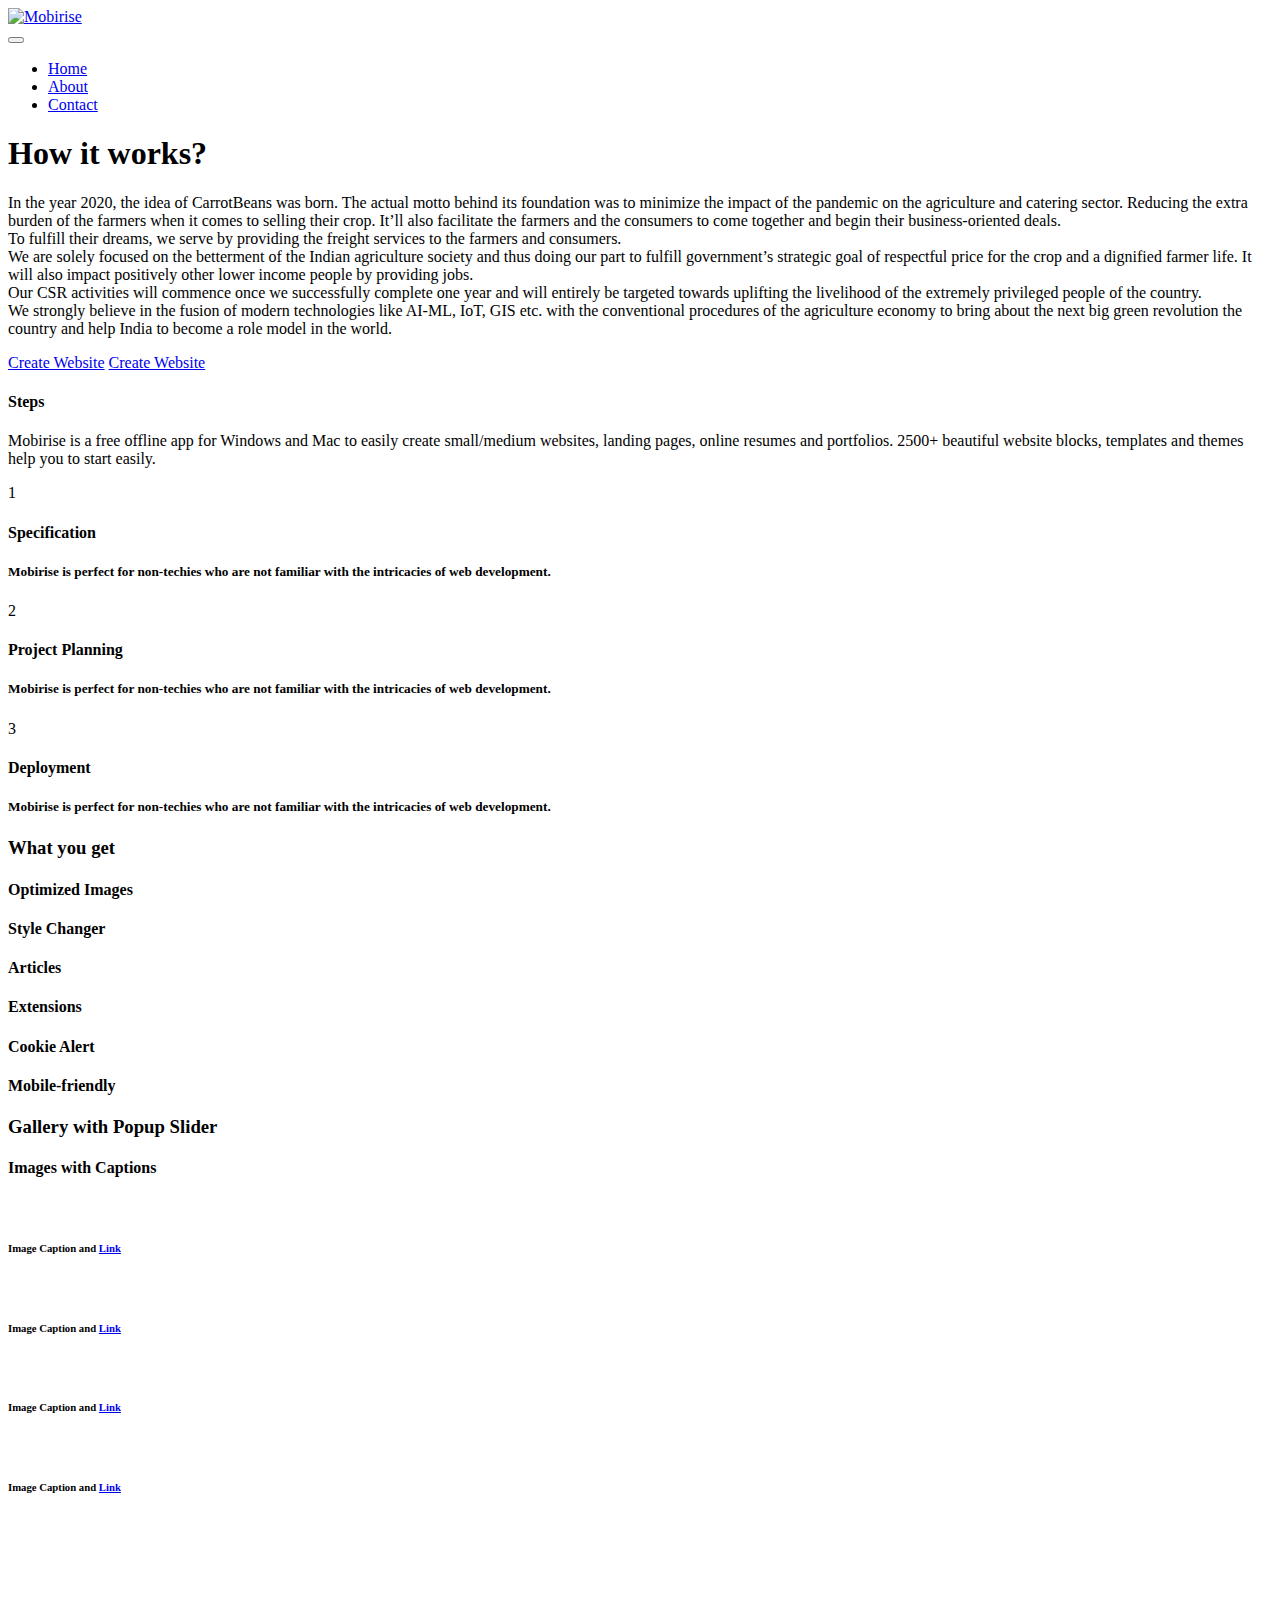
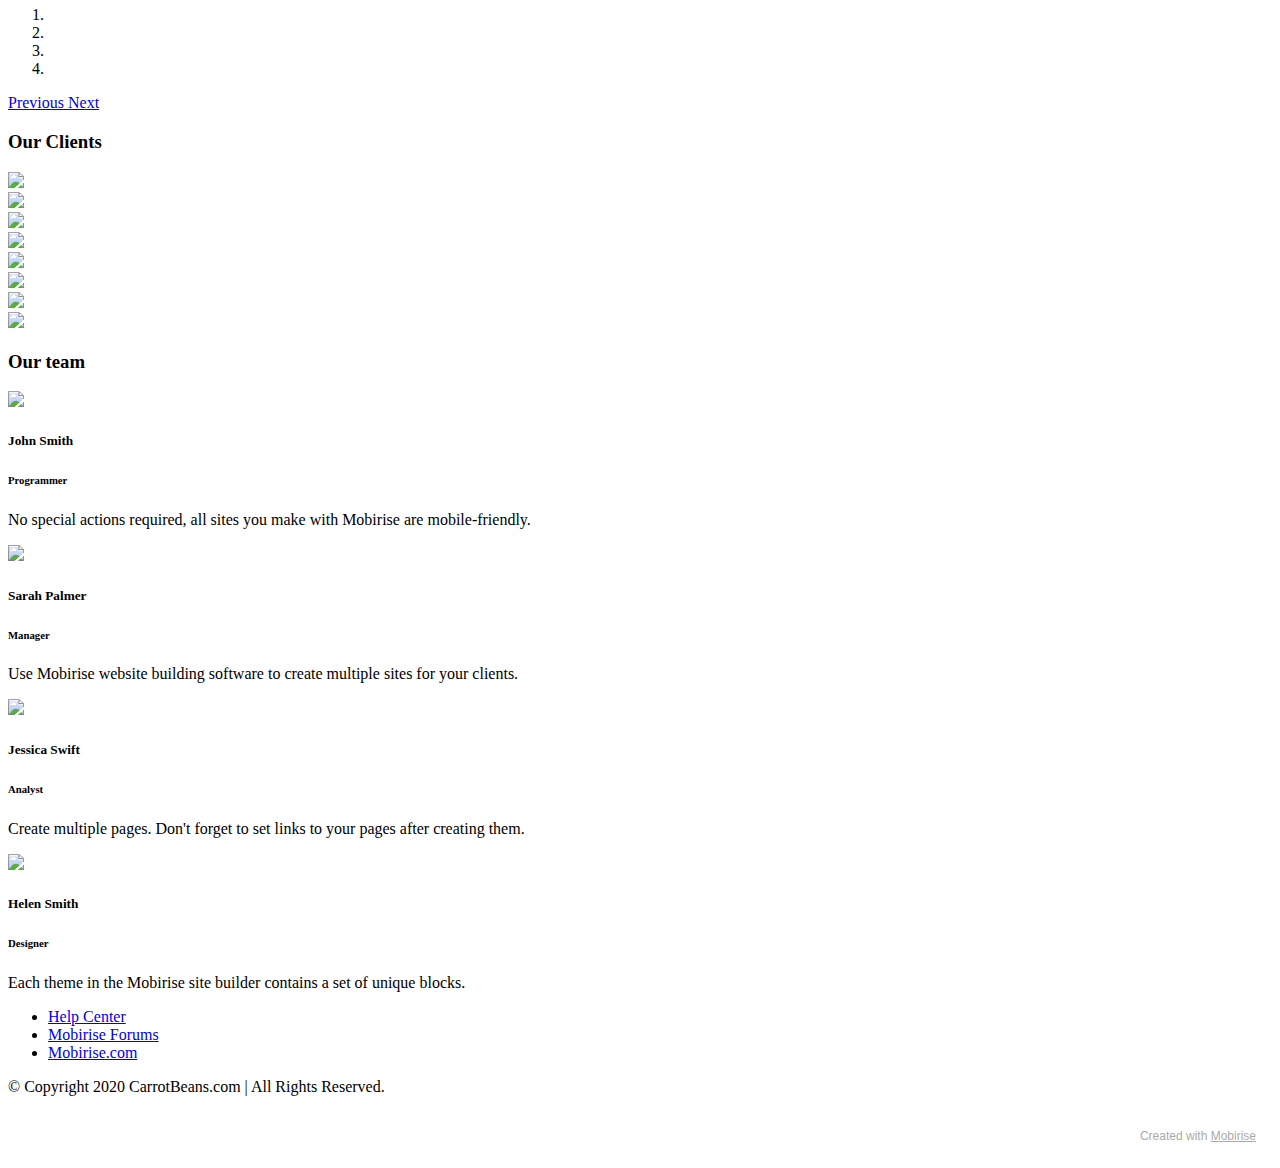
==== index.html @ 7df8ee45 "Add files via upload" ====
<!DOCTYPE html>
<html  >
<head>

  <meta charset="UTF-8">
  <meta http-equiv="X-UA-Compatible" content="IE=edge">
  <meta name="generator" content="Mobirise v5.4.1, mobirise.com">
  <meta name="viewport" content="width=device-width, initial-scale=1, minimum-scale=1">
  <link rel="shortcut icon" href="assets/images/logocb-221x121.png" type="image/x-icon">
  <meta name="description" content="">
  
  
  <title>Home</title>
  <link rel="stylesheet" href="assets/web/assets/mobirise-icons2/mobirise2.css">
  <link rel="stylesheet" href="assets/bootstrap/css/bootstrap.min.css">
  <link rel="stylesheet" href="assets/bootstrap/css/bootstrap-grid.min.css">
  <link rel="stylesheet" href="assets/bootstrap/css/bootstrap-reboot.min.css">
  <link rel="stylesheet" href="assets/parallax/jarallax.css">
  <link rel="stylesheet" href="assets/dropdown/css/style.css">
  <link rel="stylesheet" href="assets/socicon/css/styles.css">
  <link rel="stylesheet" href="assets/theme/css/style.css">
  <link rel="preload" href="https://fonts.googleapis.com/css?family=Jost:100,200,300,400,500,600,700,800,900,100i,200i,300i,400i,500i,600i,700i,800i,900i&display=swap" as="style" onload="this.onload=null;this.rel='stylesheet'">
  <noscript><link rel="stylesheet" href="https://fonts.googleapis.com/css?family=Jost:100,200,300,400,500,600,700,800,900,100i,200i,300i,400i,500i,600i,700i,800i,900i&display=swap"></noscript>
  <link rel="preload" as="style" href="assets/mobirise/css/mbr-additional.css"><link rel="stylesheet" href="assets/mobirise/css/mbr-additional.css" type="text/css">
  
  
  
  
</head>
<body>
  
  <section data-bs-version="5.1" class="menu cid-s48OLK6784" once="menu" id="menu1-h">
    
    <nav class="navbar navbar-dropdown navbar-fixed-top navbar-expand-lg">
        <div class="container-fluid">
            <div class="navbar-brand">
                <span class="navbar-logo">
                    <a href="https://mobiri.se">
                        <img src="assets/images/logocb-221x121.png" alt="Mobirise" style="height: 3.8rem;">
                    </a>
                </span>
                
            </div>
            <button class="navbar-toggler" type="button" data-toggle="collapse" data-bs-toggle="collapse" data-target="#navbarSupportedContent" data-bs-target="#navbarSupportedContent" aria-controls="navbarNavAltMarkup" aria-expanded="false" aria-label="Toggle navigation">
                <div class="hamburger">
                    <span></span>
                    <span></span>
                    <span></span>
                    <span></span>
                </div>
            </button>
            <div class="collapse navbar-collapse" id="navbarSupportedContent">
                <ul class="navbar-nav nav-dropdown nav-right" data-app-modern-menu="true"><li class="nav-item"><a class="nav-link link text-black display-7" href="#" data-bs-toggle="dropdown" data-bs-auto-close="outside">Home</a></li>
                    <li class="nav-item"><a class="nav-link link text-black display-7" href="https://mobirise.com">About</a></li><li class="nav-item"><a class="nav-link link text-black display-7" href="https://mobirise.com">Contact</a></li></ul>
                <div class="icons-menu">
                    <a class="iconfont-wrapper" href="https://mobiri.se" target="_blank">
                        <span class="p-2 mbr-iconfont socicon-facebook socicon"></span>
                    </a>
                    <a class="iconfont-wrapper" href="https://mobiri.se" target="_blank">
                        <span class="p-2 mbr-iconfont socicon-twitter socicon"></span>
                    </a>
                    <a class="iconfont-wrapper" href="https://mobiri.se" target="_blank">
                        <span class="p-2 mbr-iconfont socicon-instagram socicon"></span>
                    </a>
                    
                </div>
                
            </div>
        </div>
    </nav>

</section>

<section data-bs-version="5.1" class="header1 cid-sIGT6obUgO mbr-parallax-background" id="header1-o">

    

    <div class="mbr-overlay" style="opacity: 0.8; background-color: rgb(250, 250, 250);"></div>

    <div class="container-fluid">
        <div class="row">
            <div class="col-12 col-lg-5">
                <h1 class="mbr-section-title mbr-fonts-style mb-3 display-1"><strong>How it works?</strong></h1>
                
                <p class="mbr-text mbr-fonts-style display-7">In the year 2020, the idea of CarrotBeans was born. The actual motto behind its foundation was to minimize the impact of the pandemic on the agriculture and catering sector. Reducing the extra burden of the farmers when it comes to selling their crop. It’ll also facilitate the farmers and the consumers to come together and begin their business-oriented deals.
<br>To fulfill their dreams, we serve by providing the freight services to the farmers and consumers.
<br>We are solely focused on the betterment of the Indian agriculture society and thus doing our part to fulfill government’s strategic goal of respectful price for the crop and a dignified farmer life. It will also impact positively other lower income people by providing jobs.
<br>Our CSR activities will commence once we successfully complete one year and will entirely be targeted towards uplifting the livelihood of the extremely privileged people of the country.
<br>We strongly believe in the fusion of modern technologies like AI-ML, IoT, GIS etc. with the conventional procedures of the agriculture economy to bring about the next big green revolution the country and help India to become a role model in the world.&nbsp;<br></p>
                <div class="mbr-section-btn mt-3"><a class="btn btn-secondary display-4" href="https://mobiri.se">Create Website</a> <a class="btn btn-secondary display-4" href="https://mobiri.se">Create Website</a></div>
            </div>
            <div class="col-12 col-lg-7">
                <div class="features20 cid-sIHbsM94Np" id="features21-u">
                    <div class="row justify-content-center">
                        <div class="col-md-12 col-lg-10">
                            <div class="card-wrapper mb-4">
                                <div class="card-box align-center">
                                    <h4 class="card-title mbr-fonts-style mb-4 display-2">
                                        <strong>Steps</strong>
                                    </h4>
                                    <p class="mbr-text mbr-fonts-style mb-4 display-7">
                                        Mobirise is a free offline app for Windows and Mac to easily create small/medium websites,
                                        landing pages, online resumes and portfolios. 2500+ beautiful website blocks, templates and
                                        themes help you to start easily.</p>
                                    
                                </div>
                            </div>
                        </div>
                        <div class="col-12 col-md-9">
                            <div class="item mbr-flex">
                                <div class="icon-wrap w-100">
                                    <div class="icon-box">
                                        <span class="step-number mbr-fonts-style display-5">1</span>
                                    </div>
                                </div>
                                <div class="text-box">
                                    <h4 class="icon-title card-title mbr-black mbr-fonts-style display-7">
                                        <strong>Specification</strong>
                                    </h4>
                                    <h5 class="icon-text mbr-black mbr-fonts-style display-4">Mobirise is perfect for non-techies who
                                        are not familiar with
                                        the intricacies of web development.</h5>
                                </div>
                            </div>
                            <div class="item mbr-flex">
                                <div class="icon-wrap w-100">
                                    <div class="icon-box">
                                        <span class="step-number mbr-fonts-style display-5">2</span>
                                    </div>
                                </div>
                                <div class="text-box">
                                    <h4 class="icon-title card-title mbr-black mbr-fonts-style display-7">
                                        <strong>Project Planning</strong>
                                    </h4>
                                    <h5 class="icon-text mbr-black mbr-fonts-style display-4">Mobirise is perfect for non-techies who
                                        are not familiar with
                                        the intricacies of web development.</h5>
                                </div>
                            </div>
                            <div class="item mbr-flex last">
                                <div class="icon-wrap w-100">
                                    <div class="icon-box">
                                        <span class="step-number mbr-fonts-style display-5">3</span>
                                    </div>
                                </div>
                                <div class="text-box">
                                    <h4 class="icon-title card-title mbr-black mbr-fonts-style display-7">
                                        <strong>Deployment</strong>
                                    </h4>
                                    <h5 class="icon-text mbr-black mbr-fonts-style display-4">Mobirise is perfect for non-techies who
                                        are not familiar with
                                        the intricacies of web development.</h5>
                                </div>
                            </div> 
                        </div>
                    </div>
                </div>
                
            </div>
        </div>
    </div>
</section>

<section data-bs-version="5.1" class="features13 cid-sIH69XZF5P mbr-parallax-background" id="features14-r">
    

    <div class="mbr-overlay" style="opacity: 0.6; background-color: rgb(255, 255, 255);">
    </div>
    <div class="container-fluid">
        <div class="row">
            <div class="col-12">
                <h3 class="mbr-section-title align-center mb-4 mbr-fonts-style display-2"><strong>What you get</strong></h3>
            </div>
            <div class="card col-12 col-md-4 col-lg-2 p-3">
                <div class="card-wrapper">
                    <div class="card-box align-center">
                        <span class="mbr-iconfont mobi-mbri-image-gallery mobi-mbri"></span>
                        <h4 class="card-title align-center mbr-black mbr-fonts-style display-7">
                            <strong>Optimized Images</strong></h4>
                    </div>
                </div>
            </div>
            <div class="card p-3 col-12 col-md-4 col-lg-2">
                <div class="card-wrapper">
                    <div class="card-box align-center">
                        <span class="mbr-iconfont mobi-mbri-website-theme-2 mobi-mbri"></span>
                        <h4 class="card-title align-center mbr-black mbr-fonts-style display-7">
                            <strong>Style Changer</strong></h4>
                    </div>
                </div>
            </div>
            <div class="card p-3 col-12 col-md-4 col-lg-2">
                <div class="card-wrapper">
                    <div class="card-box align-center">
                        <span class="mbr-iconfont mobi-mbri-contact-form mobi-mbri"></span>
                        <h4 class="card-title align-center mbr-black mbr-fonts-style display-7">
                            <strong>Articles</strong>
                        </h4>
                    </div>
                </div>
            </div>
            <div class="card p-3 col-12 col-md-4 col-lg-2">
                <div class="card-wrapper">
                    <div class="card-box align-center">
                        <span class="mbr-iconfont mobi-mbri-features mobi-mbri"></span>
                        <h4 class="card-title align-center mbr-black mbr-fonts-style display-7">
                            <strong>Extensions</strong></h4>
                    </div>
                </div>
            </div>
            <div class="card p-3 col-12 col-md-4 col-lg-2">
                <div class="card-wrapper">
                    <div class="card-box align-center">
                        <span class="mbr-iconfont mobi-mbri-cust-feedback mobi-mbri"></span>
                        <h4 class="card-title align-center mbr-black mbr-fonts-style display-7">
                            <strong>Cookie Alert
                            </strong></h4>
                    </div>
                </div>
            </div>
            <div class="card p-3 col-12 col-md-4 col-lg-2">
                <div class="card-wrapper">
                    <div class="card-box align-center">
                        <span class="mbr-iconfont mobi-mbri-devices mobi-mbri"></span>
                        <h4 class="card-title align-center mbr-black mbr-fonts-style display-7">
                            <strong>Mobile-friendly</strong></h4>
                    </div>
                </div>
            </div>
        </div>
    </div>
</section>

<section data-bs-version="5.1" class="gallery5 mbr-gallery cid-sIH5YL0PbA" id="gallery5-q">
    

    <div class="mbr-overlay" style="opacity: 0.7; background-color: rgb(250, 250, 250);">
    </div>

    <div class="container-fluid">
        <div class="mbr-section-head">
            <h3 class="mbr-section-title mbr-fonts-style align-center m-0 display-2"><strong>Gallery with Popup Slider</strong></h3>
            <h4 class="mbr-section-subtitle mbr-fonts-style align-center mb-0 mt-2 display-5">Images with Captions</h4>
        </div>
        <div class="row mbr-gallery mt-4">
            <div class="col-12 col-md-6 col-lg-3 item gallery-image">
                <div class="item-wrapper" data-toggle="modal" data-bs-toggle="modal" data-target="#sIHg2NgxKx-modal" data-bs-target="#sIHg2NgxKx-modal">
                    <img class="w-100" src="assets/images/features1.jpg" alt="" data-slide-to="0" data-bs-slide-to="0" data-target="#lb-sIHg2NgxKx" data-bs-target="#lb-sIHg2NgxKx">
                    <div class="icon-wrapper">
                        <span class="mobi-mbri mobi-mbri-search mbr-iconfont mbr-iconfont-btn"></span>
                    </div>
                </div>
                <h6 class="mbr-item-subtitle mbr-fonts-style align-center mb-2 mt-2 display-7">
                    Image Caption and <a href="#" class="text-primary">Link</a>
                </h6>
            </div>
            <div class="col-12 col-md-6 col-lg-3 item gallery-image">
                <div class="item-wrapper" data-toggle="modal" data-bs-toggle="modal" data-target="#sIHg2NgxKx-modal" data-bs-target="#sIHg2NgxKx-modal">
                    <img class="w-100" src="assets/images/features2.jpg" alt="" data-slide-to="1" data-bs-slide-to="1" data-target="#lb-sIHg2NgxKx" data-bs-target="#lb-sIHg2NgxKx">
                    <div class="icon-wrapper">
                        <span class="mobi-mbri mobi-mbri-search mbr-iconfont mbr-iconfont-btn"></span>
                    </div>
                </div>
                <h6 class="mbr-item-subtitle mbr-fonts-style align-center mb-2 mt-2 display-7">
                    Image Caption and <a href="#" class="text-primary">Link</a>
                </h6>
            </div>
            <div class="col-12 col-md-6 col-lg-3 item gallery-image">
                <div class="item-wrapper" data-toggle="modal" data-bs-toggle="modal" data-target="#sIHg2NgxKx-modal" data-bs-target="#sIHg2NgxKx-modal">
                    <img class="w-100" src="assets/images/features3.jpg" alt="" data-slide-to="2" data-bs-slide-to="2" data-target="#lb-sIHg2NgxKx" data-bs-target="#lb-sIHg2NgxKx">
                    <div class="icon-wrapper">
                        <span class="mobi-mbri mobi-mbri-search mbr-iconfont mbr-iconfont-btn"></span>
                    </div>
                </div>
                <h6 class="mbr-item-subtitle mbr-fonts-style align-center mb-2 mt-2 display-7">
                    Image Caption and <a href="#" class="text-primary">Link</a>
                </h6>
            </div>
            <div class="col-12 col-md-6 col-lg-3 item gallery-image">
                <div class="item-wrapper" data-toggle="modal" data-bs-toggle="modal" data-target="#sIHg2NgxKx-modal" data-bs-target="#sIHg2NgxKx-modal">
                    <img class="w-100" src="assets/images/features4.jpg" alt="" data-slide-to="3" data-bs-slide-to="3" data-target="#lb-sIHg2NgxKx" data-bs-target="#lb-sIHg2NgxKx">
                    <div class="icon-wrapper">
                        <span class="mobi-mbri mobi-mbri-search mbr-iconfont mbr-iconfont-btn"></span>
                    </div>
                </div>
                <h6 class="mbr-item-subtitle mbr-fonts-style align-center mb-2 mt-2 display-7">
                    Image Caption and <a href="#" class="text-primary">Link</a>
                </h6>
            </div>
        </div>

        <div class="modal mbr-slider" tabindex="-1" role="dialog" aria-hidden="true" id="sIHg2NgxKx-modal">
            <div class="modal-dialog" role="document">
                <div class="modal-content">
                    <div class="modal-body">
                        <div class="carousel slide carousel-fade" id="lb-sIHg2NgxKx" data-ride="carousel" data-bs-ride="carousel" data-interval="5000" data-bs-interval="5000">
                            <div class="carousel-inner">
                                <div class="carousel-item active">
                                    <img class="d-block w-100" src="assets/images/features1.jpg" alt="">
                                </div>
                                <div class="carousel-item">
                                    <img class="d-block w-100" src="assets/images/features2.jpg" alt="">
                                </div>
                                <div class="carousel-item">
                                    <img class="d-block w-100" src="assets/images/features3.jpg" alt="">
                                </div>
                                <div class="carousel-item">
                                    <img class="d-block w-100" src="assets/images/features4.jpg" alt="">
                                </div>
                            </div>
                            <ol class="carousel-indicators">
                                <li data-slide-to="0" data-bs-slide-to="0" class="active" data-target="#lb-sIHg2NgxKx" data-bs-target="#lb-sIHg2NgxKx"></li>
                                <li data-slide-to="1" data-bs-slide-to="1" data-target="#lb-sIHg2NgxKx" data-bs-target="#lb-sIHg2NgxKx"></li>
                                <li data-slide-to="2" data-bs-slide-to="2" data-target="#lb-sIHg2NgxKx" data-bs-target="#lb-sIHg2NgxKx"></li>
                                <li data-slide-to="3" data-bs-slide-to="3" data-target="#lb-sIHg2NgxKx" data-bs-target="#lb-sIHg2NgxKx"></li>
                            </ol>
                            <a role="button" href="" class="close" data-dismiss="modal" data-bs-dismiss="modal" aria-label="Close">
                            </a>
                            <a class="carousel-control-prev carousel-control" role="button" data-slide="prev" data-bs-slide="prev" href="#lb-sIHg2NgxKx">
                                <span class="mobi-mbri mobi-mbri-arrow-prev" aria-hidden="true"></span>
                                <span class="sr-only visually-hidden">Previous</span>
                            </a>
                            <a class="carousel-control-next carousel-control" role="button" data-slide="next" data-bs-slide="next" href="#lb-sIHg2NgxKx">
                                <span class="mobi-mbri mobi-mbri-arrow-next" aria-hidden="true"></span>
                                <span class="sr-only visually-hidden">Next</span>
                            </a>
                        </div>
                    </div>
                </div>
            </div>
        </div>
    </div>
</section>

<section data-bs-version="5.1" class="clients1 cid-sIH6fUtefA" id="clients1-s">
    
    <div class="images-container container-fluid">
        <div class="mbr-section-head">
            <h3 class="mbr-section-title mbr-fonts-style align-center mb-0 display-2">
                <strong>Our Clients</strong>
            </h3>
            
            
        </div>
        <div class="row justify-content-center mt-4">
            <div class="col-md-3 card">
                <img src="assets/images/1.png">
            </div>
            <div class="col-md-3 card">
                <img src="assets/images/2.png">
            </div>
            <div class="col-md-3 card">
                <img src="assets/images/3.png">
            </div>
            <div class="col-md-3 card">
                <img src="assets/images/4.png">
            </div>
            <div class="col-md-3 card">
                <img src="assets/images/2.png">
            </div>
            <div class="col-md-3 card">
                <img src="assets/images/3.png">
            </div>
            <div class="col-md-3 card">
                <img src="assets/images/4.png">
            </div>
            <div class="col-md-3 card">
                <img src="assets/images/5.png">
            </div>
        </div>
    </div>
</section>

<section data-bs-version="5.1" class="team1 cid-sIH6pBpd0C mbr-parallax-background" id="team1-t">
    

    <div class="mbr-overlay" style="opacity: 0.5; background-color: rgb(255, 255, 255);">
    </div>
    <div class="container">
        <div class="row justify-content-center">
            <div class="col-12">
                <h3 class="mbr-section-title mbr-fonts-style align-center mb-4 display-2">
                    <strong>Our team</strong>
                </h3>
                
            </div>
            <div class="col-sm-6 col-lg-3">
                <div class="card-wrap">
                    <div class="image-wrap">
                        <img src="assets/images/team1.jpg">
                    </div>
                    <div class="content-wrap">
                        <h5 class="mbr-section-title card-title mbr-fonts-style align-center m-0 display-5">
                            <strong>John Smith</strong>
                        </h5>
                        <h6 class="mbr-role mbr-fonts-style align-center mb-3 display-4">
                            <strong>Programmer</strong>
                        </h6>
                        <p class="card-text mbr-fonts-style align-center display-7">
                            No special actions required, all sites you make with Mobirise are mobile-friendly.
                        </p>
                        <div class="social-row display-7">
                            <div class="soc-item">
                                <a href="https://www.facebook.com/Mobirise/" target="_blank">
                                    <span class="mbr-iconfont socicon socicon-facebook"></span>
                                </a>
                            </div>
                            <div class="soc-item">
                                <a href="https://twitter.com/mobirise" target="_blank">
                                    <span class="mbr-iconfont socicon socicon-twitter"></span>
                                </a>
                            </div>
                            <div class="soc-item">
                                <a href="https://instagram.com/mobirise" target="_blank">
                                    <span class="mbr-iconfont socicon socicon-instagram"></span>
                                </a>
                            </div>
                            <div class="soc-item">
                                <a href="https://www.youtube.com/c/mobirise" target="_blank">
                                    <span class="mbr-iconfont socicon socicon-youtube"></span>
                                </a>
                            </div>
                            <div class="soc-item">
                                <a href="https://twitter.com/mobirise" target="_blank">
                                    <span class="mbr-iconfont socicon socicon-telegram"></span>
                                </a>
                            </div>
                        </div>
                        
                    </div>
                </div>
            </div>

            <div class="col-sm-6 col-lg-3">
                <div class="card-wrap">
                    <div class="image-wrap">
                        <img src="assets/images/team2.jpg">
                    </div>
                    <div class="content-wrap">
                        <h5 class="mbr-section-title card-title mbr-fonts-style align-center m-0 display-5">
                            <strong>Sarah Palmer</strong>
                        </h5>
                        <h6 class="mbr-role mbr-fonts-style align-center mb-3 display-4">
                            <strong>Manager</strong>
                        </h6>
                        <p class="card-text mbr-fonts-style align-center display-7">
                            Use Mobirise website building software to create multiple sites for your clients.
                        </p>
                        <div class="social-row display-7">
                            <div class="soc-item">
                                <a href="https://www.facebook.com/Mobirise/" target="_blank">
                                    <span class="mbr-iconfont socicon socicon-facebook"></span>
                                </a>
                            </div>
                            <div class="soc-item">
                                <a href="https://twitter.com/mobirise" target="_blank">
                                    <span class="mbr-iconfont socicon socicon-twitter"></span>
                                </a>
                            </div>
                            <div class="soc-item">
                                <a href="https://instagram.com/mobirise" target="_blank">
                                    <span class="mbr-iconfont socicon socicon-instagram"></span>
                                </a>
                            </div>
                            <div class="soc-item">
                                <a href="https://www.youtube.com/c/mobirise" target="_blank">
                                    <span class="mbr-iconfont socicon socicon-youtube"></span>
                                </a>
                            </div>
                            <div class="soc-item">
                                <a href="https://twitter.com/mobirise" target="_blank">
                                    <span class="mbr-iconfont socicon socicon-telegram"></span>
                                </a>
                            </div>
                        </div>
                        
                    </div>
                </div>
            </div>

            <div class="col-sm-6 col-lg-3">
                <div class="card-wrap">
                    <div class="image-wrap">
                        <img src="assets/images/team3.jpg">
                    </div>
                    <div class="content-wrap">
                        <h5 class="mbr-section-title card-title mbr-fonts-style align-center m-0 display-5">
                            <strong>Jessica Swift</strong>
                        </h5>
                        <h6 class="mbr-role mbr-fonts-style align-center mb-3 display-4">
                            <strong>Analyst</strong>
                        </h6>
                        <p class="card-text mbr-fonts-style align-center display-7">
                            Create multiple pages. Don't forget to set links to your pages after creating them.
                        </p>
                        <div class="social-row display-7">
                            <div class="soc-item">
                                <a href="https://www.facebook.com/Mobirise/" target="_blank">
                                    <span class="mbr-iconfont socicon socicon-facebook"></span>
                                </a>
                            </div>
                            <div class="soc-item">
                                <a href="https://twitter.com/mobirise" target="_blank">
                                    <span class="mbr-iconfont socicon socicon-twitter"></span>
                                </a>
                            </div>
                            <div class="soc-item">
                                <a href="https://instagram.com/mobirise" target="_blank">
                                    <span class="mbr-iconfont socicon socicon-instagram"></span>
                                </a>
                            </div>
                            <div class="soc-item">
                                <a href="https://www.youtube.com/c/mobirise" target="_blank">
                                    <span class="mbr-iconfont socicon socicon-youtube"></span>
                                </a>
                            </div>
                            <div class="soc-item">
                                <a href="https://twitter.com/mobirise" target="_blank">
                                    <span class="mbr-iconfont socicon socicon-telegram"></span>
                                </a>
                            </div>
                        </div>
                        
                    </div>
                </div>
            </div>

            <div class="col-sm-6 col-lg-3">
                <div class="card-wrap">
                    <div class="image-wrap">
                        <img src="assets/images/team4.jpg">
                    </div>
                    <div class="content-wrap">
                        <h5 class="mbr-section-title card-title mbr-fonts-style align-center m-0 display-5">
                            <strong>Helen Smith</strong>
                        </h5>
                        <h6 class="mbr-role mbr-fonts-style align-center mb-3 display-4">
                            <strong>Designer</strong>
                        </h6>
                        <p class="card-text mbr-fonts-style align-center display-7">
                            Each theme in the Mobirise site builder contains a set of unique blocks.
                        </p>
                        <div class="social-row display-7">
                            <div class="soc-item">
                                <a href="https://www.facebook.com/Mobirise/" target="_blank">
                                    <span class="mbr-iconfont socicon socicon-facebook"></span>
                                </a>
                            </div>
                            <div class="soc-item">
                                <a href="https://twitter.com/mobirise" target="_blank">
                                    <span class="mbr-iconfont socicon socicon-twitter"></span>
                                </a>
                            </div>
                            <div class="soc-item">
                                <a href="https://instagram.com/mobirise" target="_blank">
                                    <span class="mbr-iconfont socicon socicon-instagram"></span>
                                </a>
                            </div>
                            <div class="soc-item">
                                <a href="https://www.youtube.com/c/mobirise" target="_blank">
                                    <span class="mbr-iconfont socicon socicon-youtube"></span>
                                </a>
                            </div>
                            <div class="soc-item">
                                <a href="https://twitter.com/mobirise" target="_blank">
                                    <span class="mbr-iconfont socicon socicon-telegram"></span>
                                </a>
                            </div>
                        </div>
                        
                    </div>
                </div>
            </div>
        </div>
    </div>
</section>

<section data-bs-version="5.1" class="footer3 cid-s48P1Icc8J" once="footers" id="footer3-i">

    

    

    <div class="container-fluid">
        <div class="media-container-row align-center mbr-white">
            <div class="row row-links">
                <ul class="foot-menu">
                    
                    
                    
                    
                    
                <li class="foot-menu-item mbr-fonts-style display-7"><a href="https://mobirise.com/help/" class="text-success">Help Center</a></li><li class="foot-menu-item mbr-fonts-style display-7"><a href="http://forums.mobirise.com/" class="text-success">Mobirise Forums</a></li><li class="foot-menu-item mbr-fonts-style display-7"><a href="https://mobirise.com/" class="text-success">Mobirise.com</a></li></ul>
            </div>
            <div class="row social-row">
                <div class="social-list align-right pb-2">
                    
                    
                    
                    
                    
                    
                <div class="soc-item">
                        <a href="https://twitter.com/mobirise" target="_blank">
                            <span class="socicon-twitter socicon mbr-iconfont mbr-iconfont-social"></span>
                        </a>
                    </div><div class="soc-item">
                        <a href="https://www.facebook.com/pages/Mobirise/1616226671953247" target="_blank">
                            <span class="socicon-facebook socicon mbr-iconfont mbr-iconfont-social"></span>
                        </a>
                    </div><div class="soc-item">
                        <a href="https://www.youtube.com/c/mobirise" target="_blank">
                            <span class="socicon-youtube socicon mbr-iconfont mbr-iconfont-social"></span>
                        </a>
                    </div><div class="soc-item">
                        <a href="https://instagram.com/mobirise" target="_blank">
                            <span class="mbr-iconfont mbr-iconfont-social socicon-instagram socicon"></span>
                        </a>
                    </div></div>
            </div>
            <div class="row row-copirayt">
                <p class="mbr-text mb-0 mbr-fonts-style mbr-white align-center display-4">
                    © Copyright 2020 CarrotBeans.com | All Rights Reserved.<br>
                </p>
            </div>
        </div>
    </div>
</section>

<section style="background-color: #fff; font-family: -apple-system, BlinkMacSystemFont, 'Segoe UI', 'Roboto', 'Helvetica Neue', Arial, sans-serif; color:#aaa; font-size:12px; padding: 0; align-items: center; display: flex;"><a href="https://mobirise.site/t" style="flex: 1 1; height: 3rem; padding-left: 1rem;"></a><p style="flex: 0 0 auto; margin:0; padding-right:1rem;">Created with <a href="https://mobirise.site/a" style="color:#aaa;">Mobirise</a></p></section><script src="assets/bootstrap/js/bootstrap.bundle.min.js"></script>  <script src="assets/parallax/jarallax.js"></script>  <script src="assets/smoothscroll/smooth-scroll.js"></script>  <script src="assets/ytplayer/index.js"></script>  <script src="assets/dropdown/js/navbar-dropdown.js"></script>  <script src="assets/theme/js/script.js"></script>  
  
  
</body>
</html>
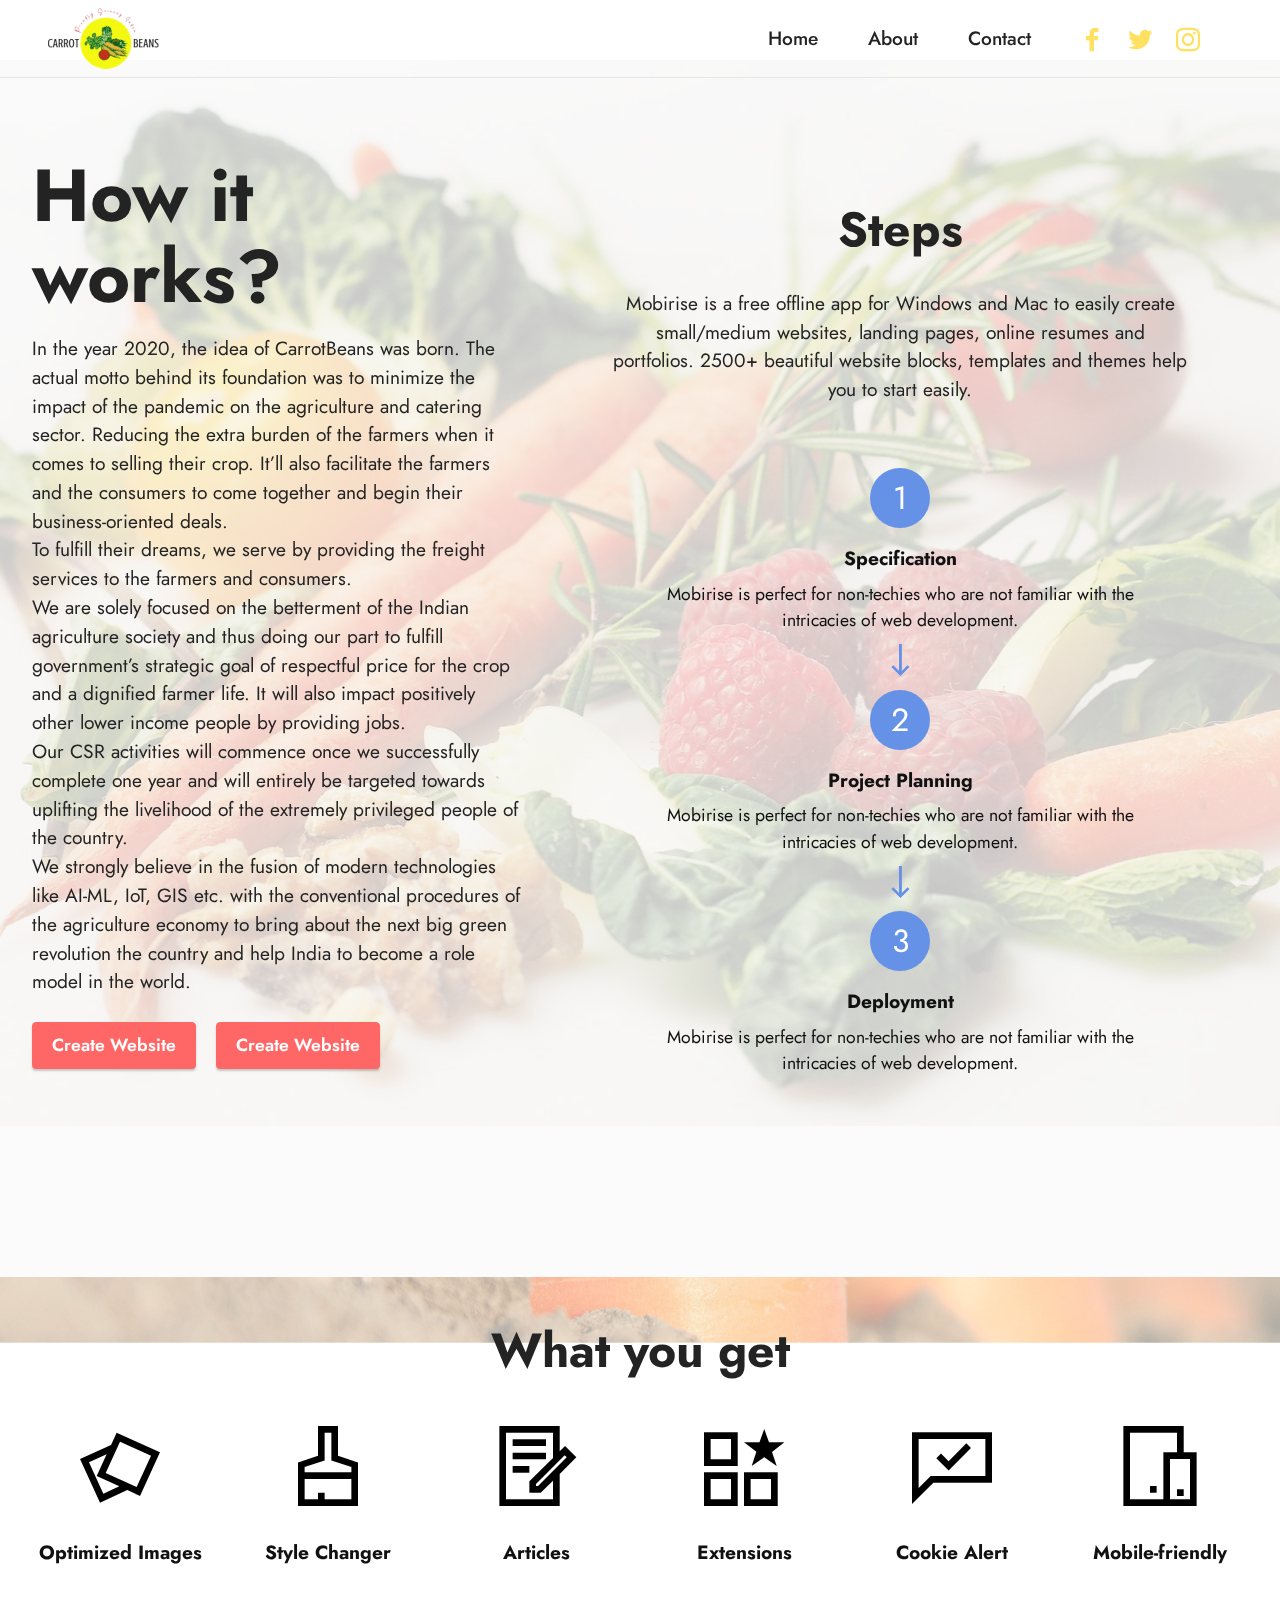
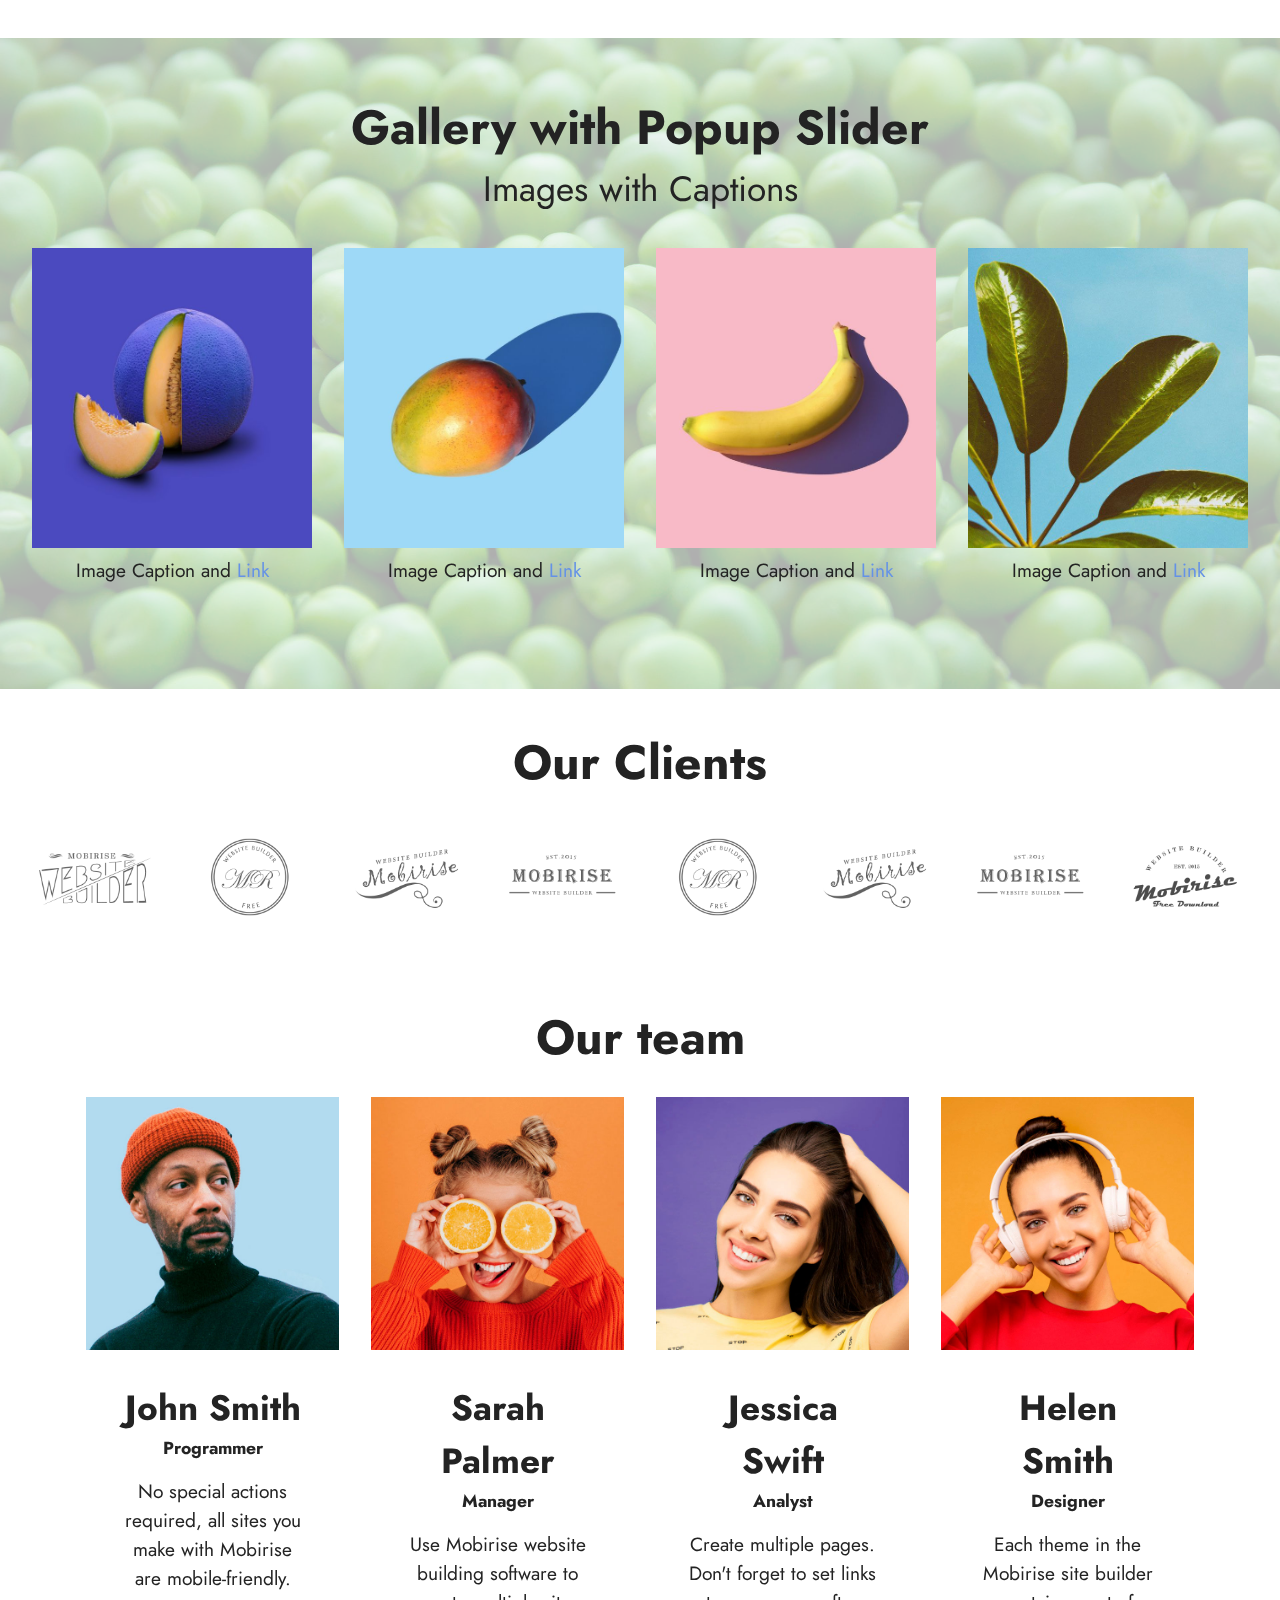
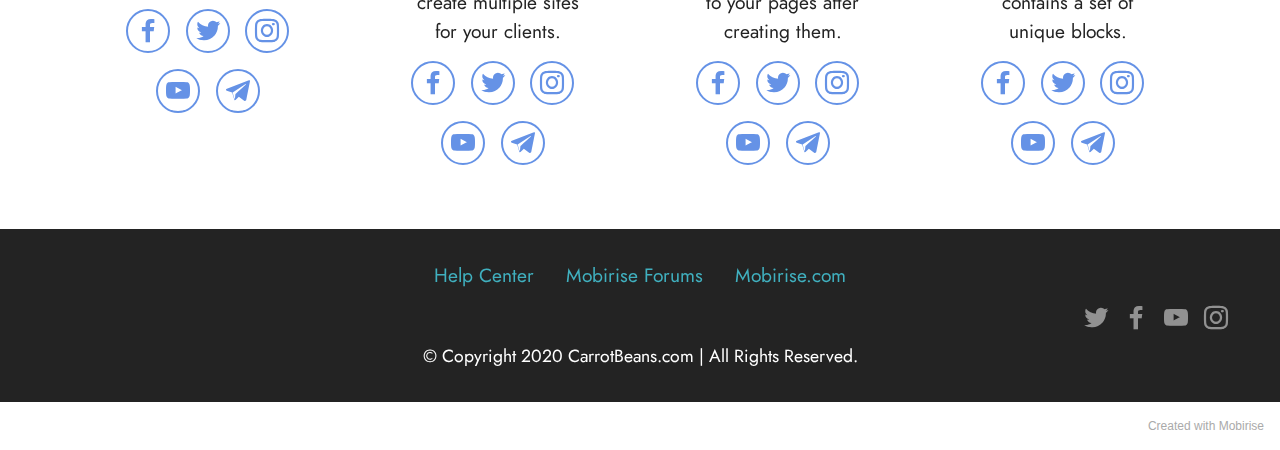
==== commit cdd18ce2: "Update index.html" ====
--- a/index.html
+++ b/index.html
@@ -51,7 +51,7 @@
             </button>
             <div class="collapse navbar-collapse" id="navbarSupportedContent">
                 <ul class="navbar-nav nav-dropdown nav-right" data-app-modern-menu="true"><li class="nav-item"><a class="nav-link link text-black display-7" href="#" data-bs-toggle="dropdown" data-bs-auto-close="outside">Home</a></li>
-                    <li class="nav-item"><a class="nav-link link text-black display-7" href="https://mobirise.com">About</a></li><li class="nav-item"><a class="nav-link link text-black display-7" href="https://mobirise.com">Contact</a></li></ul>
+                    <li class="nav-item"><a class="nav-link link text-black display-7" href="index.html#bottom">About</a></li><li class="nav-item"><a class="nav-link link text-black display-7" href="contact.html">Contact</a></li></ul>
                 <div class="icons-menu">
                     <a class="iconfont-wrapper" href="https://mobiri.se" target="_blank">
                         <span class="p-2 mbr-iconfont socicon-facebook socicon"></span>
@@ -631,4 +631,4 @@
   
   
 </body>
-</html>+</html>
--- a/assets/web/assets/mobirise-icons2/mobirise2.css
+++ b/assets/web/assets/mobirise-icons2/mobirise2.css
@@ -0,0 +1,498 @@
+@font-face {
+  font-family: 'Moririse2';
+  font-display: swap;
+  src:  url('mobirise2.eot?f2bix4');
+  src:  url('mobirise2.eot?f2bix4#iefix') format('embedded-opentype'),
+    url('mobirise2.ttf?f2bix4') format('truetype'),
+    url('mobirise2.woff?f2bix4') format('woff'),
+    url('mobirise2.svg?f2bix4#mobirise2') format('svg');
+  font-weight: normal;
+  font-style: normal;
+}
+
+[class^="mobi-"], [class*=" mobi-"] {
+  /* use !important to prevent issues with browser extensions that change fonts */
+  font-family: 'Moririse2' !important;
+  speak: none;
+  font-style: normal;
+  font-weight: normal;
+  font-variant: normal;
+  text-transform: none;
+  line-height: 1;
+
+  /* Better Font Rendering =========== */
+  -webkit-font-smoothing: antialiased;
+  -moz-osx-font-smoothing: grayscale;
+}
+
+.mobi-mbri-add-submenu:before {
+  content: "\e900";
+}
+.mobi-mbri-alert:before {
+  content: "\e901";
+}
+.mobi-mbri-align-center:before {
+  content: "\e902";
+}
+.mobi-mbri-align-justify:before {
+  content: "\e903";
+}
+.mobi-mbri-align-left:before {
+  content: "\e904";
+}
+.mobi-mbri-align-right:before {
+  content: "\e905";
+}
+.mobi-mbri-android:before {
+  content: "\e906";
+}
+.mobi-mbri-apple:before {
+  content: "\e907";
+}
+.mobi-mbri-arrow-down:before {
+  content: "\e908";
+}
+.mobi-mbri-arrow-next:before {
+  content: "\e909";
+}
+.mobi-mbri-arrow-prev:before {
+  content: "\e90a";
+}
+.mobi-mbri-arrow-up:before {
+  content: "\e90b";
+}
+.mobi-mbri-bold:before {
+  content: "\e90c";
+}
+.mobi-mbri-bookmark:before {
+  content: "\e90d";
+}
+.mobi-mbri-bootstrap:before {
+  content: "\e90e";
+}
+.mobi-mbri-briefcase:before {
+  content: "\e90f";
+}
+.mobi-mbri-browse:before {
+  content: "\e910";
+}
+.mobi-mbri-bulleted-list:before {
+  content: "\e911";
+}
+.mobi-mbri-calendar:before {
+  content: "\e912";
+}
+.mobi-mbri-camera:before {
+  content: "\e913";
+}
+.mobi-mbri-cart-add:before {
+  content: "\e914";
+}
+.mobi-mbri-cart-full:before {
+  content: "\e915";
+}
+.mobi-mbri-cash:before {
+  content: "\e916";
+}
+.mobi-mbri-change-style:before {
+  content: "\e917";
+}
+.mobi-mbri-chat:before {
+  content: "\e918";
+}
+.mobi-mbri-clock:before {
+  content: "\e919";
+}
+.mobi-mbri-close:before {
+  content: "\e91a";
+}
+.mobi-mbri-cloud:before {
+  content: "\e91b";
+}
+.mobi-mbri-code:before {
+  content: "\e91c";
+}
+.mobi-mbri-contact-form:before {
+  content: "\e91d";
+}
+.mobi-mbri-credit-card:before {
+  content: "\e91e";
+}
+.mobi-mbri-cursor-click:before {
+  content: "\e91f";
+}
+.mobi-mbri-cust-feedback:before {
+  content: "\e920";
+}
+.mobi-mbri-database:before {
+  content: "\e921";
+}
+.mobi-mbri-delivery:before {
+  content: "\e922";
+}
+.mobi-mbri-desktop:before {
+  content: "\e923";
+}
+.mobi-mbri-devices:before {
+  content: "\e924";
+}
+.mobi-mbri-down:before {
+  content: "\e925";
+}
+.mobi-mbri-download-2:before {
+  content: "\e926";
+}
+.mobi-mbri-download:before {
+  content: "\e927";
+}
+.mobi-mbri-drag-n-drop-2:before {
+  content: "\e928";
+}
+.mobi-mbri-drag-n-drop:before {
+  content: "\e929";
+}
+.mobi-mbri-edit-2:before {
+  content: "\e92a";
+}
+.mobi-mbri-edit:before {
+  content: "\e92b";
+}
+.mobi-mbri-error:before {
+  content: "\e92c";
+}
+.mobi-mbri-extension:before {
+  content: "\e92d";
+}
+.mobi-mbri-features:before {
+  content: "\e92e";
+}
+.mobi-mbri-file:before {
+  content: "\e92f";
+}
+.mobi-mbri-flag:before {
+  content: "\e930";
+}
+.mobi-mbri-folder:before {
+  content: "\e931";
+}
+.mobi-mbri-gift:before {
+  content: "\e932";
+}
+.mobi-mbri-github:before {
+  content: "\e933";
+}
+.mobi-mbri-globe-2:before {
+  content: "\e934";
+}
+.mobi-mbri-globe:before {
+  content: "\e935";
+}
+.mobi-mbri-growing-chart:before {
+  content: "\e936";
+}
+.mobi-mbri-hearth:before {
+  content: "\e937";
+}
+.mobi-mbri-help:before {
+  content: "\e938";
+}
+.mobi-mbri-home:before {
+  content: "\e939";
+}
+.mobi-mbri-hot-cup:before {
+  content: "\e93a";
+}
+.mobi-mbri-idea:before {
+  content: "\e93b";
+}
+.mobi-mbri-image-gallery:before {
+  content: "\e93c";
+}
+.mobi-mbri-image-slider:before {
+  content: "\e93d";
+}
+.mobi-mbri-info:before {
+  content: "\e93e";
+}
+.mobi-mbri-italic:before {
+  content: "\e93f";
+}
+.mobi-mbri-key:before {
+  content: "\e940";
+}
+.mobi-mbri-laptop:before {
+  content: "\e941";
+}
+.mobi-mbri-layers:before {
+  content: "\e942";
+}
+.mobi-mbri-left-right:before {
+  content: "\e943";
+}
+.mobi-mbri-left:before {
+  content: "\e944";
+}
+.mobi-mbri-letter:before {
+  content: "\e945";
+}
+.mobi-mbri-like:before {
+  content: "\e946";
+}
+.mobi-mbri-link:before {
+  content: "\e947";
+}
+.mobi-mbri-lock:before {
+  content: "\e948";
+}
+.mobi-mbri-login:before {
+  content: "\e949";
+}
+.mobi-mbri-logout:before {
+  content: "\e94a";
+}
+.mobi-mbri-magic-stick:before {
+  content: "\e94b";
+}
+.mobi-mbri-map-pin:before {
+  content: "\e94c";
+}
+.mobi-mbri-menu:before {
+  content: "\e94d";
+}
+.mobi-mbri-mobile-2:before {
+  content: "\e94e";
+}
+.mobi-mbri-mobile-horizontal:before {
+  content: "\e94f";
+}
+.mobi-mbri-mobile:before {
+  content: "\e950";
+}
+.mobi-mbri-mobirise:before {
+  content: "\e951";
+}
+.mobi-mbri-more-horizontal:before {
+  content: "\e952";
+}
+.mobi-mbri-more-vertical:before {
+  content: "\e953";
+}
+.mobi-mbri-music:before {
+  content: "\e954";
+}
+.mobi-mbri-new-file:before {
+  content: "\e955";
+}
+.mobi-mbri-numbered-list:before {
+  content: "\e956";
+}
+.mobi-mbri-opened-folder:before {
+  content: "\e957";
+}
+.mobi-mbri-pages:before {
+  content: "\e958";
+}
+.mobi-mbri-paper-plane:before {
+  content: "\e959";
+}
+.mobi-mbri-paperclip:before {
+  content: "\e95a";
+}
+.mobi-mbri-phone:before {
+  content: "\e95b";
+}
+.mobi-mbri-photo:before {
+  content: "\e95c";
+}
+.mobi-mbri-photos:before {
+  content: "\e95d";
+}
+.mobi-mbri-pin:before {
+  content: "\e95e";
+}
+.mobi-mbri-play:before {
+  content: "\e95f";
+}
+.mobi-mbri-plus:before {
+  content: "\e960";
+}
+.mobi-mbri-preview:before {
+  content: "\e961";
+}
+.mobi-mbri-print:before {
+  content: "\e962";
+}
+.mobi-mbri-protect:before {
+  content: "\e963";
+}
+.mobi-mbri-question:before {
+  content: "\e964";
+}
+.mobi-mbri-quote-left:before {
+  content: "\e965";
+}
+.mobi-mbri-quote-right:before {
+  content: "\e966";
+}
+.mobi-mbri-redo:before {
+  content: "\e967";
+}
+.mobi-mbri-refresh:before {
+  content: "\e968";
+}
+.mobi-mbri-responsive-2:before {
+  content: "\e969";
+}
+.mobi-mbri-responsive:before {
+  content: "\e96a";
+}
+.mobi-mbri-right:before {
+  content: "\e96b";
+}
+.mobi-mbri-rocket:before {
+  content: "\e96c";
+}
+.mobi-mbri-sad-face:before {
+  content: "\e96d";
+}
+.mobi-mbri-sale:before {
+  content: "\e96e";
+}
+.mobi-mbri-save:before {
+  content: "\e96f";
+}
+.mobi-mbri-search:before {
+  content: "\e970";
+}
+.mobi-mbri-setting-2:before {
+  content: "\e971";
+}
+.mobi-mbri-setting-3:before {
+  content: "\e972";
+}
+.mobi-mbri-setting:before {
+  content: "\e973";
+}
+.mobi-mbri-share:before {
+  content: "\e974";
+}
+.mobi-mbri-shopping-bag:before {
+  content: "\e975";
+}
+.mobi-mbri-shopping-basket:before {
+  content: "\e976";
+}
+.mobi-mbri-shopping-cart:before {
+  content: "\e977";
+}
+.mobi-mbri-sites:before {
+  content: "\e978";
+}
+.mobi-mbri-smile-face:before {
+  content: "\e979";
+}
+.mobi-mbri-speed:before {
+  content: "\e97a";
+}
+.mobi-mbri-star:before {
+  content: "\e97b";
+}
+.mobi-mbri-success:before {
+  content: "\e97c";
+}
+.mobi-mbri-sun:before {
+  content: "\e97d";
+}
+.mobi-mbri-sun2:before {
+  content: "\e97e";
+}
+.mobi-mbri-tablet-vertical:before {
+  content: "\e97f";
+}
+.mobi-mbri-tablet:before {
+  content: "\e980";
+}
+.mobi-mbri-target:before {
+  content: "\e981";
+}
+.mobi-mbri-timer:before {
+  content: "\e982";
+}
+.mobi-mbri-to-ftp:before {
+  content: "\e983";
+}
+.mobi-mbri-to-local-drive:before {
+  content: "\e984";
+}
+.mobi-mbri-touch-swipe:before {
+  content: "\e985";
+}
+.mobi-mbri-touch:before {
+  content: "\e986";
+}
+.mobi-mbri-trash:before {
+  content: "\e987";
+}
+.mobi-mbri-underline:before {
+  content: "\e988";
+}
+.mobi-mbri-undo:before {
+  content: "\e989";
+}
+.mobi-mbri-unlink:before {
+  content: "\e98a";
+}
+.mobi-mbri-unlock:before {
+  content: "\e98b";
+}
+.mobi-mbri-up-down:before {
+  content: "\e98c";
+}
+.mobi-mbri-up:before {
+  content: "\e98d";
+}
+.mobi-mbri-update:before {
+  content: "\e98e";
+}
+.mobi-mbri-upload-2:before {
+  content: "\e98f";
+}
+.mobi-mbri-upload:before {
+  content: "\e990";
+}
+.mobi-mbri-user-2:before {
+  content: "\e991";
+}
+.mobi-mbri-user:before {
+  content: "\e992";
+}
+.mobi-mbri-users:before {
+  content: "\e993";
+}
+.mobi-mbri-video-play:before {
+  content: "\e994";
+}
+.mobi-mbri-video:before {
+  content: "\e995";
+}
+.mobi-mbri-watch:before {
+  content: "\e996";
+}
+.mobi-mbri-website-theme-2:before {
+  content: "\e997";
+}
+.mobi-mbri-website-theme:before {
+  content: "\e998";
+}
+.mobi-mbri-wifi:before {
+  content: "\e999";
+}
+.mobi-mbri-windows:before {
+  content: "\e99a";
+}
+.mobi-mbri-zoom-in:before {
+  content: "\e99b";
+}
+.mobi-mbri-zoom-out:before {
+  content: "\e99c";
+}
--- a/assets/parallax/jarallax.css
+++ b/assets/parallax/jarallax.css
@@ -0,0 +1,15 @@
+.jarallax {
+    position: relative;
+    z-index: 0;
+}
+.jarallax > .jarallax-img {
+    position: absolute;
+    object-fit: cover;
+    /* support for plugin https://github.com/bfred-it/object-fit-images */
+    font-family: 'object-fit: cover;';
+    top: 0;
+    left: 0;
+    width: 100%;
+    height: 100%;
+    z-index: -1;
+}--- a/assets/dropdown/css/style.css
+++ b/assets/dropdown/css/style.css
@@ -0,0 +1,265 @@
+.navbar-dropdown {
+  left: 0;
+  padding: 0;
+  position: absolute;
+  right: 0;
+  top: 0;
+  transition: all 0.45s ease;
+  z-index: 1030;
+  background: #282828; }
+  .navbar-dropdown .navbar-logo {
+    margin-right: 0.8rem;
+    transition: margin 0.3s ease-in-out;
+    vertical-align: middle; }
+    .navbar-dropdown .navbar-logo img {
+      height: 3.125rem;
+      transition: all 0.3s ease-in-out; }
+    .navbar-dropdown .navbar-logo.mbr-iconfont {
+      font-size: 3.125rem;
+      line-height: 3.125rem; }
+  .navbar-dropdown .navbar-caption {
+    font-weight: 700;
+    white-space: normal;
+    vertical-align: -4px;
+    line-height: 3.125rem !important; }
+    .navbar-dropdown .navbar-caption, .navbar-dropdown .navbar-caption:hover {
+      color: inherit;
+      text-decoration: none; }
+  .navbar-dropdown .mbr-iconfont + .navbar-caption {
+    vertical-align: -1px; }
+  .navbar-dropdown.navbar-fixed-top {
+    position: fixed; }
+  .navbar-dropdown .navbar-brand span {
+    vertical-align: -4px; }
+  .navbar-dropdown.bg-color.transparent {
+    background: none; }
+  .navbar-dropdown.navbar-short .navbar-brand {
+    padding: 0.625rem 0; }
+    .navbar-dropdown.navbar-short .navbar-brand span {
+      vertical-align: -1px; }
+  .navbar-dropdown.navbar-short .navbar-caption {
+    line-height: 2.375rem !important;
+    vertical-align: -2px; }
+  .navbar-dropdown.navbar-short .navbar-logo {
+    margin-right: 0.5rem; }
+    .navbar-dropdown.navbar-short .navbar-logo img {
+      height: 2.375rem; }
+    .navbar-dropdown.navbar-short .navbar-logo.mbr-iconfont {
+      font-size: 2.375rem;
+      line-height: 2.375rem; }
+  .navbar-dropdown.navbar-short .mbr-table-cell {
+    height: 3.625rem; }
+  .navbar-dropdown .navbar-close {
+    left: 0.6875rem;
+    position: fixed;
+    top: 0.75rem;
+    z-index: 1000; }
+  .navbar-dropdown .hamburger-icon {
+    content: "";
+    display: inline-block;
+    vertical-align: middle;
+    width: 16px;
+    -webkit-box-shadow: 0 -6px 0 1px #282828,0 0 0 1px #282828,0 6px 0 1px #282828;
+    -moz-box-shadow: 0 -6px 0 1px #282828,0 0 0 1px #282828,0 6px 0 1px #282828;
+    box-shadow: 0 -6px 0 1px #282828,0 0 0 1px #282828,0 6px 0 1px #282828; }
+
+.dropdown-menu .dropdown-toggle[data-toggle="dropdown-submenu"]::after {
+  border-bottom: 0.35em solid transparent;
+  border-left: 0.35em solid;
+  border-right: 0;
+  border-top: 0.35em solid transparent;
+  margin-left: 0.3rem; }
+
+.dropdown-menu .dropdown-item:focus {
+  outline: 0; }
+
+.nav-dropdown {
+  font-size: 0.75rem;
+  font-weight: 500;
+  height: auto !important; }
+  .nav-dropdown .nav-btn {
+    padding-left: 1rem; }
+  .nav-dropdown .link {
+    margin: .667em 1.667em;
+    font-weight: 500;
+    padding: 0;
+    transition: color .2s ease-in-out; }
+    .nav-dropdown .link.dropdown-toggle {
+      margin-right: 2.583em; }
+      .nav-dropdown .link.dropdown-toggle::after {
+        margin-left: .25rem;
+        border-top: 0.35em solid;
+        border-right: 0.35em solid transparent;
+        border-left: 0.35em solid transparent;
+        border-bottom: 0; }
+      .nav-dropdown .link.dropdown-toggle[aria-expanded="true"] {
+        margin: 0;
+        padding: 0.667em 3.263em  0.667em 1.667em; }
+  .nav-dropdown .link::after,
+  .nav-dropdown .dropdown-item::after {
+    color: inherit; }
+  .nav-dropdown .btn {
+    font-size: 0.75rem;
+    font-weight: 700;
+    letter-spacing: 0;
+    margin-bottom: 0;
+    padding-left: 1.25rem;
+    padding-right: 1.25rem; }
+  .nav-dropdown .dropdown-menu {
+    border-radius: 0;
+    border: 0;
+    left: 0;
+    margin: 0;
+    padding-bottom: 1.25rem;
+    padding-top: 1.25rem;
+    position: relative; }
+  .nav-dropdown .dropdown-submenu {
+    margin-left: 0.125rem;
+    top: 0; }
+  .nav-dropdown .dropdown-item {
+    font-weight: 500;
+    line-height: 2;
+    padding: 0.3846em 4.615em 0.3846em 1.5385em;
+    position: relative;
+    transition: color .2s ease-in-out, background-color .2s ease-in-out; }
+    .nav-dropdown .dropdown-item::after {
+      margin-top: -0.3077em;
+      position: absolute;
+      right: 1.1538em;
+      top: 50%; }
+    .nav-dropdown .dropdown-item:focus, .nav-dropdown .dropdown-item:hover {
+      background: none; }
+
+@media (max-width: 767px) {
+  .nav-dropdown.navbar-toggleable-sm {
+    bottom: 0;
+    display: none;
+    left: 0;
+    overflow-x: hidden;
+    position: fixed;
+    top: 0;
+    transform: translateX(-100%);
+    -ms-transform: translateX(-100%);
+    -webkit-transform: translateX(-100%);
+    width: 18.75rem;
+    z-index: 999; } }
+.nav-dropdown.navbar-toggleable-xl {
+  bottom: 0;
+  display: none;
+  left: 0;
+  overflow-x: hidden;
+  position: fixed;
+  top: 0;
+  transform: translateX(-100%);
+  -ms-transform: translateX(-100%);
+  -webkit-transform: translateX(-100%);
+  width: 18.75rem;
+  z-index: 999; }
+
+.nav-dropdown-sm {
+  display: block !important;
+  overflow-x: hidden;
+  overflow: auto;
+  padding-top: 3.875rem; }
+  .nav-dropdown-sm::after {
+    content: "";
+    display: block;
+    height: 3rem;
+    width: 100%; }
+  .nav-dropdown-sm.collapse.in ~ .navbar-close {
+    display: block !important; }
+  .nav-dropdown-sm.collapsing, .nav-dropdown-sm.collapse.in {
+    transform: translateX(0);
+    -ms-transform: translateX(0);
+    -webkit-transform: translateX(0);
+    transition: all 0.25s ease-out;
+    -webkit-transition: all 0.25s ease-out;
+    background: #282828; }
+  .nav-dropdown-sm.collapsing[aria-expanded="false"] {
+    transform: translateX(-100%);
+    -ms-transform: translateX(-100%);
+    -webkit-transform: translateX(-100%); }
+  .nav-dropdown-sm .nav-item {
+    display: block;
+    margin-left: 0 !important;
+    padding-left: 0; }
+  .nav-dropdown-sm .link,
+  .nav-dropdown-sm .dropdown-item {
+    border-top: 1px dotted rgba(255, 255, 255, 0.1);
+    font-size: 0.8125rem;
+    line-height: 1.6;
+    margin: 0 !important;
+    padding: 0.875rem 2.4rem 0.875rem 1.5625rem !important;
+    position: relative;
+    white-space: normal; }
+    .nav-dropdown-sm .link:focus, .nav-dropdown-sm .link:hover,
+    .nav-dropdown-sm .dropdown-item:focus,
+    .nav-dropdown-sm .dropdown-item:hover {
+      background: rgba(0, 0, 0, 0.2) !important;
+      color: #c0a375; }
+  .nav-dropdown-sm .nav-btn {
+    position: relative;
+    padding: 1.5625rem 1.5625rem 0 1.5625rem; }
+    .nav-dropdown-sm .nav-btn::before {
+      border-top: 1px dotted rgba(255, 255, 255, 0.1);
+      content: "";
+      left: 0;
+      position: absolute;
+      top: 0;
+      width: 100%; }
+    .nav-dropdown-sm .nav-btn + .nav-btn {
+      padding-top: 0.625rem; }
+      .nav-dropdown-sm .nav-btn + .nav-btn::before {
+        display: none; }
+  .nav-dropdown-sm .btn {
+    padding: 0.625rem 0; }
+  .nav-dropdown-sm .dropdown-toggle[data-toggle="dropdown-submenu"]::after {
+    margin-left: .25rem;
+    border-top: 0.35em solid;
+    border-right: 0.35em solid transparent;
+    border-left: 0.35em solid transparent;
+    border-bottom: 0; }
+  .nav-dropdown-sm .dropdown-toggle[data-toggle="dropdown-submenu"][aria-expanded="true"]::after {
+    border-top: 0;
+    border-right: 0.35em solid transparent;
+    border-left: 0.35em solid transparent;
+    border-bottom: 0.35em solid; }
+  .nav-dropdown-sm .dropdown-menu {
+    margin: 0;
+    padding: 0;
+    position: relative;
+    top: 0;
+    left: 0;
+    width: 100%;
+    border: 0;
+    float: none;
+    border-radius: 0;
+    background: none; }
+  .nav-dropdown-sm .dropdown-submenu {
+    left: 100%;
+    margin-left: 0.125rem;
+    margin-top: -1.25rem;
+    top: 0; }
+
+.navbar-toggleable-sm .nav-dropdown .dropdown-menu {
+  position: absolute; }
+
+.navbar-toggleable-sm .nav-dropdown .dropdown-submenu {
+  left: 100%;
+  margin-left: 0.125rem;
+  margin-top: -1.25rem;
+  top: 0; }
+
+.navbar-toggleable-sm.opened .nav-dropdown .dropdown-menu {
+  position: relative; }
+
+.navbar-toggleable-sm.opened .nav-dropdown .dropdown-submenu {
+  left: 0;
+  margin-left: 00rem;
+  margin-top: 0rem;
+  top: 0; }
+
+.is-builder .nav-dropdown.collapsing {
+  transition: none !important; }
+
+
--- a/assets/socicon/css/styles.css
+++ b/assets/socicon/css/styles.css
@@ -0,0 +1,934 @@
+@charset "UTF-8";
+
+@font-face {
+  font-family: 'Socicon';
+  src:  url('../fonts/socicon.eot');
+  src:  url('../fonts/socicon.eot?#iefix') format('embedded-opentype'),
+    url('../fonts/socicon.woff2') format('woff2'),
+    url('../fonts/socicon.ttf') format('truetype'),
+    url('../fonts/socicon.woff') format('woff'),
+    url('../fonts/socicon.svg#socicon') format('svg');
+  font-weight: normal;
+  font-style: normal;
+  font-display: swap;
+}
+
+[data-icon]:before {
+  font-family: "socicon" !important;
+  content: attr(data-icon);
+  font-style: normal !important;
+  font-weight: normal !important;
+  font-variant: normal !important;
+  text-transform: none !important;
+  speak: none;
+  line-height: 1;
+  -webkit-font-smoothing: antialiased;
+  -moz-osx-font-smoothing: grayscale;
+}
+
+[class^="socicon-"], [class*=" socicon-"] {
+  /* use !important to prevent issues with browser extensions that change fonts */
+  font-family: 'Socicon' !important;
+  speak: none;
+  font-style: normal;
+  font-weight: normal;
+  font-variant: normal;
+  text-transform: none;
+  line-height: 1;
+
+  /* Better Font Rendering =========== */
+  -webkit-font-smoothing: antialiased;
+  -moz-osx-font-smoothing: grayscale;
+}
+
+.socicon-eitaa:before {
+  content: "\e97c";
+}
+.socicon-soroush:before {
+  content: "\e97d";
+}
+.socicon-bale:before {
+  content: "\e97e";
+}
+.socicon-zazzle:before {
+  content: "\e97b";
+}
+.socicon-society6:before {
+  content: "\e97a";
+}
+.socicon-redbubble:before {
+  content: "\e979";
+}
+.socicon-avvo:before {
+  content: "\e978";
+}
+.socicon-stitcher:before {
+  content: "\e977";
+}
+.socicon-googlehangouts:before {
+  content: "\e974";
+}
+.socicon-dlive:before {
+  content: "\e975";
+}
+.socicon-vsco:before {
+  content: "\e976";
+}
+.socicon-flipboard:before {
+  content: "\e973";
+}
+.socicon-ubuntu:before {
+  content: "\e958";
+}
+.socicon-artstation:before {
+  content: "\e959";
+}
+.socicon-invision:before {
+  content: "\e95a";
+}
+.socicon-torial:before {
+  content: "\e95b";
+}
+.socicon-collectorz:before {
+  content: "\e95c";
+}
+.socicon-seenthis:before {
+  content: "\e95d";
+}
+.socicon-googleplaymusic:before {
+  content: "\e95e";
+}
+.socicon-debian:before {
+  content: "\e95f";
+}
+.socicon-filmfreeway:before {
+  content: "\e960";
+}
+.socicon-gnome:before {
+  content: "\e961";
+}
+.socicon-itchio:before {
+  content: "\e962";
+}
+.socicon-jamendo:before {
+  content: "\e963";
+}
+.socicon-mix:before {
+  content: "\e964";
+}
+.socicon-sharepoint:before {
+  content: "\e965";
+}
+.socicon-tinder:before {
+  content: "\e966";
+}
+.socicon-windguru:before {
+  content: "\e967";
+}
+.socicon-cdbaby:before {
+  content: "\e968";
+}
+.socicon-elementaryos:before {
+  content: "\e969";
+}
+.socicon-stage32:before {
+  content: "\e96a";
+}
+.socicon-tiktok:before {
+  content: "\e96b";
+}
+.socicon-gitter:before {
+  content: "\e96c";
+}
+.socicon-letterboxd:before {
+  content: "\e96d";
+}
+.socicon-threema:before {
+  content: "\e96e";
+}
+.socicon-splice:before {
+  content: "\e96f";
+}
+.socicon-metapop:before {
+  content: "\e970";
+}
+.socicon-naver:before {
+  content: "\e971";
+}
+.socicon-remote:before {
+  content: "\e972";
+}
+.socicon-internet:before {
+  content: "\e957";
+}
+.socicon-moddb:before {
+  content: "\e94b";
+}
+.socicon-indiedb:before {
+  content: "\e94c";
+}
+.socicon-traxsource:before {
+  content: "\e94d";
+}
+.socicon-gamefor:before {
+  content: "\e94e";
+}
+.socicon-pixiv:before {
+  content: "\e94f";
+}
+.socicon-myanimelist:before {
+  content: "\e950";
+}
+.socicon-blackberry:before {
+  content: "\e951";
+}
+.socicon-wickr:before {
+  content: "\e952";
+}
+.socicon-spip:before {
+  content: "\e953";
+}
+.socicon-napster:before {
+  content: "\e954";
+}
+.socicon-beatport:before {
+  content: "\e955";
+}
+.socicon-hackerone:before {
+  content: "\e956";
+}
+.socicon-hackernews:before {
+  content: "\e946";
+}
+.socicon-smashwords:before {
+  content: "\e947";
+}
+.socicon-kobo:before {
+  content: "\e948";
+}
+.socicon-bookbub:before {
+  content: "\e949";
+}
+.socicon-mailru:before {
+  content: "\e94a";
+}
+.socicon-gitlab:before {
+  content: "\e945";
+}
+.socicon-instructables:before {
+  content: "\e944";
+}
+.socicon-portfolio:before {
+  content: "\e943";
+}
+.socicon-codered:before {
+  content: "\e940";
+}
+.socicon-origin:before {
+  content: "\e941";
+}
+.socicon-nextdoor:before {
+  content: "\e942";
+}
+.socicon-udemy:before {
+  content: "\e93f";
+}
+.socicon-livemaster:before {
+  content: "\e93e";
+}
+.socicon-crunchbase:before {
+  content: "\e93b";
+}
+.socicon-homefy:before {
+  content: "\e93c";
+}
+.socicon-calendly:before {
+  content: "\e93d";
+}
+.socicon-realtor:before {
+  content: "\e90f";
+}
+.socicon-tidal:before {
+  content: "\e910";
+}
+.socicon-qobuz:before {
+  content: "\e911";
+}
+.socicon-natgeo:before {
+  content: "\e912";
+}
+.socicon-mastodon:before {
+  content: "\e913";
+}
+.socicon-unsplash:before {
+  content: "\e914";
+}
+.socicon-homeadvisor:before {
+  content: "\e915";
+}
+.socicon-angieslist:before {
+  content: "\e916";
+}
+.socicon-codepen:before {
+  content: "\e917";
+}
+.socicon-slack:before {
+  content: "\e918";
+}
+.socicon-openaigym:before {
+  content: "\e919";
+}
+.socicon-logmein:before {
+  content: "\e91a";
+}
+.socicon-fiverr:before {
+  content: "\e91b";
+}
+.socicon-gotomeeting:before {
+  content: "\e91c";
+}
+.socicon-aliexpress:before {
+  content: "\e91d";
+}
+.socicon-guru:before {
+  content: "\e91e";
+}
+.socicon-appstore:before {
+  content: "\e91f";
+}
+.socicon-homes:before {
+  content: "\e920";
+}
+.socicon-zoom:before {
+  content: "\e921";
+}
+.socicon-alibaba:before {
+  content: "\e922";
+}
+.socicon-craigslist:before {
+  content: "\e923";
+}
+.socicon-wix:before {
+  content: "\e924";
+}
+.socicon-redfin:before {
+  content: "\e925";
+}
+.socicon-googlecalendar:before {
+  content: "\e926";
+}
+.socicon-shopify:before {
+  content: "\e927";
+}
+.socicon-freelancer:before {
+  content: "\e928";
+}
+.socicon-seedrs:before {
+  content: "\e929";
+}
+.socicon-bing:before {
+  content: "\e92a";
+}
+.socicon-doodle:before {
+  content: "\e92b";
+}
+.socicon-bonanza:before {
+  content: "\e92c";
+}
+.socicon-squarespace:before {
+  content: "\e92d";
+}
+.socicon-toptal:before {
+  content: "\e92e";
+}
+.socicon-gust:before {
+  content: "\e92f";
+}
+.socicon-ask:before {
+  content: "\e930";
+}
+.socicon-trulia:before {
+  content: "\e931";
+}
+.socicon-loomly:before {
+  content: "\e932";
+}
+.socicon-ghost:before {
+  content: "\e933";
+}
+.socicon-upwork:before {
+  content: "\e934";
+}
+.socicon-fundable:before {
+  content: "\e935";
+}
+.socicon-booking:before {
+  content: "\e936";
+}
+.socicon-googlemaps:before {
+  content: "\e937";
+}
+.socicon-zillow:before {
+  content: "\e938";
+}
+.socicon-niconico:before {
+  content: "\e939";
+}
+.socicon-toneden:before {
+  content: "\e93a";
+}
+.socicon-augment:before {
+  content: "\e908";
+}
+.socicon-bitbucket:before {
+  content: "\e909";
+}
+.socicon-fyuse:before {
+  content: "\e90a";
+}
+.socicon-yt-gaming:before {
+  content: "\e90b";
+}
+.socicon-sketchfab:before {
+  content: "\e90c";
+}
+.socicon-mobcrush:before {
+  content: "\e90d";
+}
+.socicon-microsoft:before {
+  content: "\e90e";
+}
+.socicon-pandora:before {
+  content: "\e907";
+}
+.socicon-messenger:before {
+  content: "\e906";
+}
+.socicon-gamewisp:before {
+  content: "\e905";
+}
+.socicon-bloglovin:before {
+  content: "\e904";
+}
+.socicon-tunein:before {
+  content: "\e903";
+}
+.socicon-gamejolt:before {
+  content: "\e901";
+}
+.socicon-trello:before {
+  content: "\e902";
+}
+.socicon-spreadshirt:before {
+  content: "\e900";
+}
+.socicon-500px:before {
+  content: "\e000";
+}
+.socicon-8tracks:before {
+  content: "\e001";
+}
+.socicon-airbnb:before {
+  content: "\e002";
+}
+.socicon-alliance:before {
+  content: "\e003";
+}
+.socicon-amazon:before {
+  content: "\e004";
+}
+.socicon-amplement:before {
+  content: "\e005";
+}
+.socicon-android:before {
+  content: "\e006";
+}
+.socicon-angellist:before {
+  content: "\e007";
+}
+.socicon-apple:before {
+  content: "\e008";
+}
+.socicon-appnet:before {
+  content: "\e009";
+}
+.socicon-baidu:before {
+  content: "\e00a";
+}
+.socicon-bandcamp:before {
+  content: "\e00b";
+}
+.socicon-battlenet:before {
+  content: "\e00c";
+}
+.socicon-mixer:before {
+  content: "\e00d";
+}
+.socicon-bebee:before {
+  content: "\e00e";
+}
+.socicon-bebo:before {
+  content: "\e00f";
+}
+.socicon-behance:before {
+  content: "\e010";
+}
+.socicon-blizzard:before {
+  content: "\e011";
+}
+.socicon-blogger:before {
+  content: "\e012";
+}
+.socicon-buffer:before {
+  content: "\e013";
+}
+.socicon-chrome:before {
+  content: "\e014";
+}
+.socicon-coderwall:before {
+  content: "\e015";
+}
+.socicon-curse:before {
+  content: "\e016";
+}
+.socicon-dailymotion:before {
+  content: "\e017";
+}
+.socicon-deezer:before {
+  content: "\e018";
+}
+.socicon-delicious:before {
+  content: "\e019";
+}
+.socicon-deviantart:before {
+  content: "\e01a";
+}
+.socicon-diablo:before {
+  content: "\e01b";
+}
+.socicon-digg:before {
+  content: "\e01c";
+}
+.socicon-discord:before {
+  content: "\e01d";
+}
+.socicon-disqus:before {
+  content: "\e01e";
+}
+.socicon-douban:before {
+  content: "\e01f";
+}
+.socicon-draugiem:before {
+  content: "\e020";
+}
+.socicon-dribbble:before {
+  content: "\e021";
+}
+.socicon-drupal:before {
+  content: "\e022";
+}
+.socicon-ebay:before {
+  content: "\e023";
+}
+.socicon-ello:before {
+  content: "\e024";
+}
+.socicon-endomodo:before {
+  content: "\e025";
+}
+.socicon-envato:before {
+  content: "\e026";
+}
+.socicon-etsy:before {
+  content: "\e027";
+}
+.socicon-facebook:before {
+  content: "\e028";
+}
+.socicon-feedburner:before {
+  content: "\e029";
+}
+.socicon-filmweb:before {
+  content: "\e02a";
+}
+.socicon-firefox:before {
+  content: "\e02b";
+}
+.socicon-flattr:before {
+  content: "\e02c";
+}
+.socicon-flickr:before {
+  content: "\e02d";
+}
+.socicon-formulr:before {
+  content: "\e02e";
+}
+.socicon-forrst:before {
+  content: "\e02f";
+}
+.socicon-foursquare:before {
+  content: "\e030";
+}
+.socicon-friendfeed:before {
+  content: "\e031";
+}
+.socicon-github:before {
+  content: "\e032";
+}
+.socicon-goodreads:before {
+  content: "\e033";
+}
+.socicon-google:before {
+  content: "\e034";
+}
+.socicon-googlescholar:before {
+  content: "\e035";
+}
+.socicon-googlegroups:before {
+  content: "\e036";
+}
+.socicon-googlephotos:before {
+  content: "\e037";
+}
+.socicon-googleplus:before {
+  content: "\e038";
+}
+.socicon-grooveshark:before {
+  content: "\e039";
+}
+.socicon-hackerrank:before {
+  content: "\e03a";
+}
+.socicon-hearthstone:before {
+  content: "\e03b";
+}
+.socicon-hellocoton:before {
+  content: "\e03c";
+}
+.socicon-heroes:before {
+  content: "\e03d";
+}
+.socicon-smashcast:before {
+  content: "\e03e";
+}
+.socicon-horde:before {
+  content: "\e03f";
+}
+.socicon-houzz:before {
+  content: "\e040";
+}
+.socicon-icq:before {
+  content: "\e041";
+}
+.socicon-identica:before {
+  content: "\e042";
+}
+.socicon-imdb:before {
+  content: "\e043";
+}
+.socicon-instagram:before {
+  content: "\e044";
+}
+.socicon-issuu:before {
+  content: "\e045";
+}
+.socicon-istock:before {
+  content: "\e046";
+}
+.socicon-itunes:before {
+  content: "\e047";
+}
+.socicon-keybase:before {
+  content: "\e048";
+}
+.socicon-lanyrd:before {
+  content: "\e049";
+}
+.socicon-lastfm:before {
+  content: "\e04a";
+}
+.socicon-line:before {
+  content: "\e04b";
+}
+.socicon-linkedin:before {
+  content: "\e04c";
+}
+.socicon-livejournal:before {
+  content: "\e04d";
+}
+.socicon-lyft:before {
+  content: "\e04e";
+}
+.socicon-macos:before {
+  content: "\e04f";
+}
+.socicon-mail:before {
+  content: "\e050";
+}
+.socicon-medium:before {
+  content: "\e051";
+}
+.socicon-meetup:before {
+  content: "\e052";
+}
+.socicon-mixcloud:before {
+  content: "\e053";
+}
+.socicon-modelmayhem:before {
+  content: "\e054";
+}
+.socicon-mumble:before {
+  content: "\e055";
+}
+.socicon-myspace:before {
+  content: "\e056";
+}
+.socicon-newsvine:before {
+  content: "\e057";
+}
+.socicon-nintendo:before {
+  content: "\e058";
+}
+.socicon-npm:before {
+  content: "\e059";
+}
+.socicon-odnoklassniki:before {
+  content: "\e05a";
+}
+.socicon-openid:before {
+  content: "\e05b";
+}
+.socicon-opera:before {
+  content: "\e05c";
+}
+.socicon-outlook:before {
+  content: "\e05d";
+}
+.socicon-overwatch:before {
+  content: "\e05e";
+}
+.socicon-patreon:before {
+  content: "\e05f";
+}
+.socicon-paypal:before {
+  content: "\e060";
+}
+.socicon-periscope:before {
+  content: "\e061";
+}
+.socicon-persona:before {
+  content: "\e062";
+}
+.socicon-pinterest:before {
+  content: "\e063";
+}
+.socicon-play:before {
+  content: "\e064";
+}
+.socicon-player:before {
+  content: "\e065";
+}
+.socicon-playstation:before {
+  content: "\e066";
+}
+.socicon-pocket:before {
+  content: "\e067";
+}
+.socicon-qq:before {
+  content: "\e068";
+}
+.socicon-quora:before {
+  content: "\e069";
+}
+.socicon-raidcall:before {
+  content: "\e06a";
+}
+.socicon-ravelry:before {
+  content: "\e06b";
+}
+.socicon-reddit:before {
+  content: "\e06c";
+}
+.socicon-renren:before {
+  content: "\e06d";
+}
+.socicon-researchgate:before {
+  content: "\e06e";
+}
+.socicon-residentadvisor:before {
+  content: "\e06f";
+}
+.socicon-reverbnation:before {
+  content: "\e070";
+}
+.socicon-rss:before {
+  content: "\e071";
+}
+.socicon-sharethis:before {
+  content: "\e072";
+}
+.socicon-skype:before {
+  content: "\e073";
+}
+.socicon-slideshare:before {
+  content: "\e074";
+}
+.socicon-smugmug:before {
+  content: "\e075";
+}
+.socicon-snapchat:before {
+  content: "\e076";
+}
+.socicon-songkick:before {
+  content: "\e077";
+}
+.socicon-soundcloud:before {
+  content: "\e078";
+}
+.socicon-spotify:before {
+  content: "\e079";
+}
+.socicon-stackexchange:before {
+  content: "\e07a";
+}
+.socicon-stackoverflow:before {
+  content: "\e07b";
+}
+.socicon-starcraft:before {
+  content: "\e07c";
+}
+.socicon-stayfriends:before {
+  content: "\e07d";
+}
+.socicon-steam:before {
+  content: "\e07e";
+}
+.socicon-storehouse:before {
+  content: "\e07f";
+}
+.socicon-strava:before {
+  content: "\e080";
+}
+.socicon-streamjar:before {
+  content: "\e081";
+}
+.socicon-stumbleupon:before {
+  content: "\e082";
+}
+.socicon-swarm:before {
+  content: "\e083";
+}
+.socicon-teamspeak:before {
+  content: "\e084";
+}
+.socicon-teamviewer:before {
+  content: "\e085";
+}
+.socicon-technorati:before {
+  content: "\e086";
+}
+.socicon-telegram:before {
+  content: "\e087";
+}
+.socicon-tripadvisor:before {
+  content: "\e088";
+}
+.socicon-tripit:before {
+  content: "\e089";
+}
+.socicon-triplej:before {
+  content: "\e08a";
+}
+.socicon-tumblr:before {
+  content: "\e08b";
+}
+.socicon-twitch:before {
+  content: "\e08c";
+}
+.socicon-twitter:before {
+  content: "\e08d";
+}
+.socicon-uber:before {
+  content: "\e08e";
+}
+.socicon-ventrilo:before {
+  content: "\e08f";
+}
+.socicon-viadeo:before {
+  content: "\e090";
+}
+.socicon-viber:before {
+  content: "\e091";
+}
+.socicon-viewbug:before {
+  content: "\e092";
+}
+.socicon-vimeo:before {
+  content: "\e093";
+}
+.socicon-vine:before {
+  content: "\e094";
+}
+.socicon-vkontakte:before {
+  content: "\e095";
+}
+.socicon-warcraft:before {
+  content: "\e096";
+}
+.socicon-wechat:before {
+  content: "\e097";
+}
+.socicon-weibo:before {
+  content: "\e098";
+}
+.socicon-whatsapp:before {
+  content: "\e099";
+}
+.socicon-wikipedia:before {
+  content: "\e09a";
+}
+.socicon-windows:before {
+  content: "\e09b";
+}
+.socicon-wordpress:before {
+  content: "\e09c";
+}
+.socicon-wykop:before {
+  content: "\e09d";
+}
+.socicon-xbox:before {
+  content: "\e09e";
+}
+.socicon-xing:before {
+  content: "\e09f";
+}
+.socicon-yahoo:before {
+  content: "\e0a0";
+}
+.socicon-yammer:before {
+  content: "\e0a1";
+}
+.socicon-yandex:before {
+  content: "\e0a2";
+}
+.socicon-yelp:before {
+  content: "\e0a3";
+}
+.socicon-younow:before {
+  content: "\e0a4";
+}
+.socicon-youtube:before {
+  content: "\e0a5";
+}
+.socicon-zapier:before {
+  content: "\e0a6";
+}
+.socicon-zerply:before {
+  content: "\e0a7";
+}
+.socicon-zomato:before {
+  content: "\e0a8";
+}
+.socicon-zynga:before {
+  content: "\e0a9";
+}
--- a/assets/theme/css/style.css
+++ b/assets/theme/css/style.css
@@ -0,0 +1,948 @@
+@charset "UTF-8";
+section {
+  background-color: #ffffff;
+}
+
+body {
+  font-style: normal;
+  line-height: 1.5;
+  font-weight: 400;
+  color: #232323;
+  position: relative;
+}
+
+button {
+  background-color: transparent;
+  border-color: transparent;
+}
+
+section,
+.container,
+.container-fluid {
+  position: relative;
+  word-wrap: break-word;
+}
+
+a.mbr-iconfont:hover {
+  text-decoration: none;
+}
+
+.article .lead p,
+.article .lead ul,
+.article .lead ol,
+.article .lead pre,
+.article .lead blockquote {
+  margin-bottom: 0;
+}
+
+a {
+  font-style: normal;
+  font-weight: 400;
+  cursor: pointer;
+}
+a, a:hover {
+  text-decoration: none;
+}
+
+.mbr-section-title {
+  font-style: normal;
+  line-height: 1.3;
+}
+
+.mbr-section-subtitle {
+  line-height: 1.3;
+}
+
+.mbr-text {
+  font-style: normal;
+  line-height: 1.7;
+}
+
+h1,
+h2,
+h3,
+h4,
+h5,
+h6,
+.display-1,
+.display-2,
+.display-4,
+.display-5,
+.display-7,
+span,
+p,
+a {
+  line-height: 1;
+  word-break: break-word;
+  word-wrap: break-word;
+  font-weight: 400;
+}
+
+b,
+strong {
+  font-weight: bold;
+}
+
+input:-webkit-autofill, input:-webkit-autofill:hover, input:-webkit-autofill:focus, input:-webkit-autofill:active {
+  transition-delay: 9999s;
+  -webkit-transition-property: background-color, color;
+  transition-property: background-color, color;
+}
+
+textarea[type=hidden] {
+  display: none;
+}
+
+section {
+  background-position: 50% 50%;
+  background-repeat: no-repeat;
+  background-size: cover;
+}
+section .mbr-background-video,
+section .mbr-background-video-preview {
+  position: absolute;
+  bottom: 0;
+  left: 0;
+  right: 0;
+  top: 0;
+}
+
+.hidden {
+  visibility: hidden;
+}
+
+.mbr-z-index20 {
+  z-index: 20;
+}
+
+/*! Base colors */
+.mbr-white {
+  color: #ffffff;
+}
+
+.mbr-black {
+  color: #111111;
+}
+
+.mbr-bg-white {
+  background-color: #ffffff;
+}
+
+.mbr-bg-black {
+  background-color: #000000;
+}
+
+/*! Text-aligns */
+.align-left {
+  text-align: left;
+}
+
+.align-center {
+  text-align: center;
+}
+
+.align-right {
+  text-align: right;
+}
+
+/*! Font-weight  */
+.mbr-light {
+  font-weight: 300;
+}
+
+.mbr-regular {
+  font-weight: 400;
+}
+
+.mbr-semibold {
+  font-weight: 500;
+}
+
+.mbr-bold {
+  font-weight: 700;
+}
+
+/*! Media  */
+.media-content {
+  flex-basis: 100%;
+}
+
+.media-container-row {
+  display: flex;
+  flex-direction: row;
+  flex-wrap: wrap;
+  justify-content: center;
+  align-content: center;
+  align-items: start;
+}
+.media-container-row .media-size-item {
+  width: 400px;
+}
+
+.media-container-column {
+  display: flex;
+  flex-direction: column;
+  flex-wrap: wrap;
+  justify-content: center;
+  align-content: center;
+  align-items: stretch;
+}
+.media-container-column > * {
+  width: 100%;
+}
+
+@media (min-width: 992px) {
+  .media-container-row {
+    flex-wrap: nowrap;
+  }
+}
+figure {
+  margin-bottom: 0;
+  overflow: hidden;
+}
+
+figure[mbr-media-size] {
+  transition: width 0.1s;
+}
+
+img,
+iframe {
+  display: block;
+  width: 100%;
+}
+
+.card {
+  background-color: transparent;
+  border: none;
+}
+
+.card-box {
+  width: 100%;
+}
+
+.card-img {
+  text-align: center;
+  flex-shrink: 0;
+  -webkit-flex-shrink: 0;
+}
+
+.media {
+  max-width: 100%;
+  margin: 0 auto;
+}
+
+.mbr-figure {
+  align-self: center;
+}
+
+.media-container > div {
+  max-width: 100%;
+}
+
+.mbr-figure img,
+.card-img img {
+  width: 100%;
+}
+
+@media (max-width: 991px) {
+  .media-size-item {
+    width: auto !important;
+  }
+
+  .media {
+    width: auto;
+  }
+
+  .mbr-figure {
+    width: 100% !important;
+  }
+}
+/*! Buttons */
+.mbr-section-btn {
+  margin-left: -0.6rem;
+  margin-right: -0.6rem;
+  font-size: 0;
+}
+
+.btn {
+  font-weight: 600;
+  border-width: 1px;
+  font-style: normal;
+  margin: 0.6rem 0.6rem;
+  white-space: normal;
+  transition: all 0.2s ease-in-out;
+  display: inline-flex;
+  align-items: center;
+  justify-content: center;
+  word-break: break-word;
+}
+
+.btn-sm {
+  font-weight: 600;
+  letter-spacing: 0px;
+  transition: all 0.3s ease-in-out;
+}
+
+.btn-md {
+  font-weight: 600;
+  letter-spacing: 0px;
+  transition: all 0.3s ease-in-out;
+}
+
+.btn-lg {
+  font-weight: 600;
+  letter-spacing: 0px;
+  transition: all 0.3s ease-in-out;
+}
+
+.btn-form {
+  margin: 0;
+}
+.btn-form:hover {
+  cursor: pointer;
+}
+
+nav .mbr-section-btn {
+  margin-left: 0rem;
+  margin-right: 0rem;
+}
+
+/*! Btn icon margin */
+.btn .mbr-iconfont,
+.btn.btn-sm .mbr-iconfont {
+  order: 1;
+  cursor: pointer;
+  margin-left: 0.5rem;
+  vertical-align: sub;
+}
+
+.btn.btn-md .mbr-iconfont,
+.btn.btn-md .mbr-iconfont {
+  margin-left: 0.8rem;
+}
+
+.mbr-regular {
+  font-weight: 400;
+}
+
+.mbr-semibold {
+  font-weight: 500;
+}
+
+.mbr-bold {
+  font-weight: 700;
+}
+
+[type=submit] {
+  -webkit-appearance: none;
+}
+
+/*! Full-screen */
+.mbr-fullscreen .mbr-overlay {
+  min-height: 100vh;
+}
+
+.mbr-fullscreen {
+  display: flex;
+  display: -moz-flex;
+  display: -ms-flex;
+  display: -o-flex;
+  align-items: center;
+  min-height: 100vh;
+  padding-top: 3rem;
+  padding-bottom: 3rem;
+}
+
+/*! Map */
+.map {
+  height: 25rem;
+  position: relative;
+}
+.map iframe {
+  width: 100%;
+  height: 100%;
+}
+
+/*! Scroll to top arrow */
+.mbr-arrow-up {
+  bottom: 25px;
+  right: 90px;
+  position: fixed;
+  text-align: right;
+  z-index: 5000;
+  color: #ffffff;
+  font-size: 22px;
+}
+
+.mbr-arrow-up a {
+  background: rgba(0, 0, 0, 0.2);
+  border-radius: 50%;
+  color: #fff;
+  display: inline-block;
+  height: 60px;
+  width: 60px;
+  border: 2px solid #fff;
+  outline-style: none !important;
+  position: relative;
+  text-decoration: none;
+  transition: all 0.3s ease-in-out;
+  cursor: pointer;
+  text-align: center;
+}
+.mbr-arrow-up a:hover {
+  background-color: rgba(0, 0, 0, 0.4);
+}
+.mbr-arrow-up a i {
+  line-height: 60px;
+}
+
+.mbr-arrow-up-icon {
+  display: block;
+  color: #fff;
+}
+
+.mbr-arrow-up-icon::before {
+  content: "›";
+  display: inline-block;
+  font-family: serif;
+  font-size: 22px;
+  line-height: 1;
+  font-style: normal;
+  position: relative;
+  top: 6px;
+  left: -4px;
+  transform: rotate(-90deg);
+}
+
+/*! Arrow Down */
+.mbr-arrow {
+  position: absolute;
+  bottom: 45px;
+  left: 50%;
+  width: 60px;
+  height: 60px;
+  cursor: pointer;
+  background-color: rgba(80, 80, 80, 0.5);
+  border-radius: 50%;
+  transform: translateX(-50%);
+}
+@media (max-width: 767px) {
+  .mbr-arrow {
+    display: none;
+  }
+}
+.mbr-arrow > a {
+  display: inline-block;
+  text-decoration: none;
+  outline-style: none;
+  -webkit-animation: arrowdown 1.7s ease-in-out infinite;
+          animation: arrowdown 1.7s ease-in-out infinite;
+  color: #ffffff;
+}
+.mbr-arrow > a > i {
+  position: absolute;
+  top: -2px;
+  left: 15px;
+  font-size: 2rem;
+}
+
+#scrollToTop a i::before {
+  content: "";
+  position: absolute;
+  display: block;
+  border-bottom: 2.5px solid #fff;
+  border-left: 2.5px solid #fff;
+  width: 27.8%;
+  height: 27.8%;
+  left: 50%;
+  top: 51%;
+  transform: translateY(-30%) translateX(-50%) rotate(135deg);
+}
+
+@keyframes arrowdown {
+  0% {
+    transform: translateY(0px);
+  }
+  50% {
+    transform: translateY(-5px);
+  }
+  100% {
+    transform: translateY(0px);
+  }
+}
+@-webkit-keyframes arrowdown {
+  0% {
+    transform: translateY(0px);
+  }
+  50% {
+    transform: translateY(-5px);
+  }
+  100% {
+    transform: translateY(0px);
+  }
+}
+@media (max-width: 500px) {
+  .mbr-arrow-up {
+    left: 0;
+    right: 0;
+    text-align: center;
+  }
+}
+/*Gradients animation*/
+@keyframes gradient-animation {
+  from {
+    background-position: 0% 100%;
+    -webkit-animation-timing-function: ease-in-out;
+            animation-timing-function: ease-in-out;
+  }
+  to {
+    background-position: 100% 0%;
+    -webkit-animation-timing-function: ease-in-out;
+            animation-timing-function: ease-in-out;
+  }
+}
+@-webkit-keyframes gradient-animation {
+  from {
+    background-position: 0% 100%;
+    -webkit-animation-timing-function: ease-in-out;
+            animation-timing-function: ease-in-out;
+  }
+  to {
+    background-position: 100% 0%;
+    -webkit-animation-timing-function: ease-in-out;
+            animation-timing-function: ease-in-out;
+  }
+}
+.bg-gradient {
+  background-size: 200% 200%;
+  animation: gradient-animation 5s infinite alternate;
+  -webkit-animation: gradient-animation 5s infinite alternate;
+}
+
+.menu .navbar-brand {
+  display: -webkit-flex;
+}
+.menu .navbar-brand span {
+  display: flex;
+  display: -webkit-flex;
+}
+.menu .navbar-brand .navbar-caption-wrap {
+  display: -webkit-flex;
+}
+.menu .navbar-brand .navbar-logo img {
+  display: -webkit-flex;
+  width: auto;
+}
+@media (min-width: 768px) and (max-width: 991px) {
+  .menu .navbar-toggleable-sm .navbar-nav {
+    display: -ms-flexbox;
+  }
+}
+@media (max-width: 991px) {
+  .menu .navbar-collapse {
+    max-height: 93.5vh;
+  }
+  .menu .navbar-collapse.show {
+    overflow: auto;
+  }
+}
+@media (min-width: 992px) {
+  .menu .navbar-nav.nav-dropdown {
+    display: -webkit-flex;
+  }
+  .menu .navbar-toggleable-sm .navbar-collapse {
+    display: -webkit-flex !important;
+  }
+  .menu .collapsed .navbar-collapse {
+    max-height: 93.5vh;
+  }
+  .menu .collapsed .navbar-collapse.show {
+    overflow: auto;
+  }
+}
+@media (max-width: 767px) {
+  .menu .navbar-collapse {
+    max-height: 80vh;
+  }
+}
+
+.nav-link .mbr-iconfont {
+  margin-right: 0.5rem;
+}
+
+.navbar {
+  display: -webkit-flex;
+  -webkit-flex-wrap: wrap;
+  -webkit-align-items: center;
+  -webkit-justify-content: space-between;
+}
+
+.navbar-collapse {
+  -webkit-flex-basis: 100%;
+  -webkit-flex-grow: 1;
+  -webkit-align-items: center;
+}
+
+.nav-dropdown .link {
+  padding: 0.667em 1.667em !important;
+  margin: 0 !important;
+}
+
+.nav {
+  display: -webkit-flex;
+  -webkit-flex-wrap: wrap;
+}
+
+.row {
+  display: -webkit-flex;
+  -webkit-flex-wrap: wrap;
+}
+
+.justify-content-center {
+  -webkit-justify-content: center;
+}
+
+.form-inline {
+  display: -webkit-flex;
+}
+
+.card-wrapper {
+  -webkit-flex: 1;
+}
+
+.carousel-control {
+  z-index: 10;
+  display: -webkit-flex;
+}
+
+.carousel-controls {
+  display: -webkit-flex;
+}
+
+.media {
+  display: -webkit-flex;
+}
+
+.form-group:focus {
+  outline: none;
+}
+
+.jq-selectbox__select {
+  padding: 7px 0;
+  position: relative;
+}
+
+.jq-selectbox__dropdown {
+  overflow: hidden;
+  border-radius: 10px;
+  position: absolute;
+  top: 100%;
+  left: 0 !important;
+  width: 100% !important;
+}
+
+.jq-selectbox__trigger-arrow {
+  right: 0;
+  transform: translateY(-50%);
+}
+
+.jq-selectbox li {
+  padding: 1.07em 0.5em;
+}
+
+input[type=range] {
+  padding-left: 0 !important;
+  padding-right: 0 !important;
+}
+
+.modal-dialog,
+.modal-content {
+  height: 100%;
+}
+
+.modal-dialog .carousel-inner {
+  height: calc(100vh - 1.75rem);
+}
+@media (max-width: 575px) {
+  .modal-dialog .carousel-inner {
+    height: calc(100vh - 1rem);
+  }
+}
+
+.carousel-item {
+  text-align: center;
+}
+
+.carousel-item img {
+  margin: auto;
+}
+
+.navbar-toggler {
+  align-self: flex-start;
+  padding: 0.25rem 0.75rem;
+  font-size: 1.25rem;
+  line-height: 1;
+  background: transparent;
+  border: 1px solid transparent;
+  border-radius: 0.25rem;
+}
+
+.navbar-toggler:focus,
+.navbar-toggler:hover {
+  text-decoration: none;
+  box-shadow: none;
+}
+
+.navbar-toggler-icon {
+  display: inline-block;
+  width: 1.5em;
+  height: 1.5em;
+  vertical-align: middle;
+  content: "";
+  background: no-repeat center center;
+  background-size: 100% 100%;
+}
+
+.navbar-toggler-left {
+  position: absolute;
+  left: 1rem;
+}
+
+.navbar-toggler-right {
+  position: absolute;
+  right: 1rem;
+}
+
+.card-img {
+  width: auto;
+}
+
+.menu .navbar.collapsed:not(.beta-menu) {
+  flex-direction: column;
+}
+
+.carousel-item.active,
+.carousel-item-next,
+.carousel-item-prev {
+  display: flex;
+}
+
+.note-air-layout .dropup .dropdown-menu,
+.note-air-layout .navbar-fixed-bottom .dropdown .dropdown-menu {
+  bottom: initial !important;
+}
+
+html,
+body {
+  height: auto;
+  min-height: 100vh;
+}
+
+.dropup .dropdown-toggle::after {
+  display: none;
+}
+
+.form-asterisk {
+  font-family: initial;
+  position: absolute;
+  top: -2px;
+  font-weight: normal;
+}
+
+.form-control-label {
+  position: relative;
+  cursor: pointer;
+  margin-bottom: 0.357em;
+  padding: 0;
+}
+
+.alert {
+  color: #ffffff;
+  border-radius: 0;
+  border: 0;
+  font-size: 1.1rem;
+  line-height: 1.5;
+  margin-bottom: 1.875rem;
+  padding: 1.25rem;
+  position: relative;
+  text-align: center;
+}
+.alert.alert-form::after {
+  background-color: inherit;
+  bottom: -7px;
+  content: "";
+  display: block;
+  height: 14px;
+  left: 50%;
+  margin-left: -7px;
+  position: absolute;
+  transform: rotate(45deg);
+  width: 14px;
+}
+
+.form-control {
+  background-color: #ffffff;
+  background-clip: border-box;
+  color: #232323;
+  line-height: 1rem !important;
+  height: auto;
+  padding: 0.6rem 1.2rem;
+  transition: border-color 0.25s ease 0s;
+  border: 1px solid transparent !important;
+  border-radius: 4px;
+  box-shadow: rgba(0, 0, 0, 0.07) 0px 1px 1px 0px, rgba(0, 0, 0, 0.07) 0px 1px 3px 0px, rgba(0, 0, 0, 0.03) 0px 0px 0px 1px;
+}
+.form-active .form-control:invalid {
+  border-color: red;
+}
+
+form .row {
+  margin-left: -0.6rem;
+  margin-right: -0.6rem;
+}
+form .row [class*=col] {
+  padding-left: 0.6rem;
+  padding-right: 0.6rem;
+}
+
+form .mbr-section-btn {
+  margin: 0;
+  padding-left: 0.6rem;
+  padding-right: 0.6rem;
+}
+
+form .btn {
+  display: flex;
+  padding: 0.6rem 1.2rem;
+  margin: 0;
+}
+
+form .form-check-input {
+  margin-top: 0.5;
+}
+
+textarea.form-control {
+  line-height: 1.5rem !important;
+}
+
+.form-group {
+  margin-bottom: 1.2rem;
+}
+
+.form-control,
+form .btn {
+  min-height: 48px;
+}
+
+.gdpr-block label span.textGDPR input[name=gdpr] {
+  top: 7px;
+}
+
+.form-control:focus {
+  box-shadow: none;
+}
+
+:focus {
+  outline: none;
+}
+
+.mbr-overlay {
+  background-color: #000;
+  bottom: 0;
+  left: 0;
+  opacity: 0.5;
+  position: absolute;
+  right: 0;
+  top: 0;
+  z-index: 0;
+  pointer-events: none;
+}
+
+blockquote {
+  font-style: italic;
+  padding: 3rem;
+  font-size: 1.09rem;
+  position: relative;
+  border-left: 3px solid;
+}
+
+ul,
+ol,
+pre,
+blockquote {
+  margin-bottom: 2.3125rem;
+}
+
+.mt-4 {
+  margin-top: 2rem !important;
+}
+
+.mb-4 {
+  margin-bottom: 2rem !important;
+}
+
+@media (min-width: 992px) {
+  .container {
+    padding-left: 16px;
+    padding-right: 16px;
+  }
+
+  .row {
+    margin-left: -16px;
+    margin-right: -16px;
+  }
+  .row > [class*=col] {
+    padding-left: 16px;
+    padding-right: 16px;
+  }
+}
+@media (min-width: 768px) {
+  .container-fluid {
+    padding-left: 32px;
+    padding-right: 32px;
+  }
+}
+@media (min-width: 768px) and (max-width: 991px) {
+  .mbr-container {
+    padding-left: 32px;
+    padding-right: 32px;
+  }
+}
+@media (max-width: 767px) {
+  .mbr-container {
+    padding-left: 16px;
+    padding-right: 16px;
+  }
+}
+.card-wrapper,
+.item-wrapper {
+  overflow: hidden;
+}
+
+.app-video-wrapper > img {
+  opacity: 1;
+}
+
+.item {
+  position: relative;
+}
+
+.dropdown-menu .dropdown-menu {
+  left: 100%;
+}
+
+.dropdown-item + .dropdown-menu {
+  display: none;
+}
+
+.dropdown-item:hover + .dropdown-menu,
+.dropdown-menu:hover {
+  display: block;
+}.engine {
+	position: absolute;
+	text-indent: -2400px;
+	text-align: center;
+	padding: 0;
+	top: 0;
+	left: -2400px;
+}--- a/assets/mobirise/css/mbr-additional.css
+++ b/assets/mobirise/css/mbr-additional.css
@@ -0,0 +1,1912 @@
+body {
+  font-family: Jost;
+}
+.display-1 {
+  font-family: 'Jost', sans-serif;
+  font-size: 4.6rem;
+  line-height: 1.1;
+}
+.display-1 > .mbr-iconfont {
+  font-size: 5.75rem;
+}
+.display-2 {
+  font-family: 'Jost', sans-serif;
+  font-size: 3rem;
+  line-height: 1.1;
+}
+.display-2 > .mbr-iconfont {
+  font-size: 3.75rem;
+}
+.display-4 {
+  font-family: 'Jost', sans-serif;
+  font-size: 1.1rem;
+  line-height: 1.5;
+}
+.display-4 > .mbr-iconfont {
+  font-size: 1.375rem;
+}
+.display-5 {
+  font-family: 'Jost', sans-serif;
+  font-size: 2.2rem;
+  line-height: 1.5;
+}
+.display-5 > .mbr-iconfont {
+  font-size: 2.75rem;
+}
+.display-7 {
+  font-family: 'Jost', sans-serif;
+  font-size: 1.2rem;
+  line-height: 1.5;
+}
+.display-7 > .mbr-iconfont {
+  font-size: 1.5rem;
+}
+/* ---- Fluid typography for mobile devices ---- */
+/* 1.4 - font scale ratio ( bootstrap == 1.42857 ) */
+/* 100vw - current viewport width */
+/* (48 - 20)  48 == 48rem == 768px, 20 == 20rem == 320px(minimal supported viewport) */
+/* 0.65 - min scale variable, may vary */
+@media (max-width: 992px) {
+  .display-1 {
+    font-size: 3.68rem;
+  }
+}
+@media (max-width: 768px) {
+  .display-1 {
+    font-size: 3.22rem;
+    font-size: calc( 2.26rem + (4.6 - 2.26) * ((100vw - 20rem) / (48 - 20)));
+    line-height: calc( 1.1 * (2.26rem + (4.6 - 2.26) * ((100vw - 20rem) / (48 - 20))));
+  }
+  .display-2 {
+    font-size: 2.4rem;
+    font-size: calc( 1.7rem + (3 - 1.7) * ((100vw - 20rem) / (48 - 20)));
+    line-height: calc( 1.3 * (1.7rem + (3 - 1.7) * ((100vw - 20rem) / (48 - 20))));
+  }
+  .display-4 {
+    font-size: 0.88rem;
+    font-size: calc( 1.0350000000000001rem + (1.1 - 1.0350000000000001) * ((100vw - 20rem) / (48 - 20)));
+    line-height: calc( 1.4 * (1.0350000000000001rem + (1.1 - 1.0350000000000001) * ((100vw - 20rem) / (48 - 20))));
+  }
+  .display-5 {
+    font-size: 1.76rem;
+    font-size: calc( 1.42rem + (2.2 - 1.42) * ((100vw - 20rem) / (48 - 20)));
+    line-height: calc( 1.4 * (1.42rem + (2.2 - 1.42) * ((100vw - 20rem) / (48 - 20))));
+  }
+  .display-7 {
+    font-size: 0.96rem;
+    font-size: calc( 1.07rem + (1.2 - 1.07) * ((100vw - 20rem) / (48 - 20)));
+    line-height: calc( 1.4 * (1.07rem + (1.2 - 1.07) * ((100vw - 20rem) / (48 - 20))));
+  }
+}
+/* Buttons */
+.btn {
+  padding: 0.6rem 1.2rem;
+  border-radius: 4px;
+}
+.btn-sm {
+  padding: 0.6rem 1.2rem;
+  border-radius: 4px;
+}
+.btn-md {
+  padding: 0.6rem 1.2rem;
+  border-radius: 4px;
+}
+.btn-lg {
+  padding: 1rem 2.6rem;
+  border-radius: 4px;
+}
+.bg-primary {
+  background-color: #6592e6 !important;
+}
+.bg-success {
+  background-color: #40b0bf !important;
+}
+.bg-info {
+  background-color: #47b5ed !important;
+}
+.bg-warning {
+  background-color: #ffe161 !important;
+}
+.bg-danger {
+  background-color: #ff9966 !important;
+}
+.btn-primary,
+.btn-primary:active {
+  background-color: #6592e6 !important;
+  border-color: #6592e6 !important;
+  color: #ffffff !important;
+  box-shadow: 0 2px 2px 0 rgba(0, 0, 0, 0.2);
+}
+.btn-primary:hover,
+.btn-primary:focus,
+.btn-primary.focus,
+.btn-primary.active {
+  color: #ffffff !important;
+  background-color: #2260d2 !important;
+  border-color: #2260d2 !important;
+  box-shadow: 0 2px 5px 0 rgba(0, 0, 0, 0.2);
+}
+.btn-primary.disabled,
+.btn-primary:disabled {
+  color: #ffffff !important;
+  background-color: #2260d2 !important;
+  border-color: #2260d2 !important;
+}
+.btn-secondary,
+.btn-secondary:active {
+  background-color: #ff6666 !important;
+  border-color: #ff6666 !important;
+  color: #ffffff !important;
+  box-shadow: 0 2px 2px 0 rgba(0, 0, 0, 0.2);
+}
+.btn-secondary:hover,
+.btn-secondary:focus,
+.btn-secondary.focus,
+.btn-secondary.active {
+  color: #ffffff !important;
+  background-color: #ff0f0f !important;
+  border-color: #ff0f0f !important;
+  box-shadow: 0 2px 5px 0 rgba(0, 0, 0, 0.2);
+}
+.btn-secondary.disabled,
+.btn-secondary:disabled {
+  color: #ffffff !important;
+  background-color: #ff0f0f !important;
+  border-color: #ff0f0f !important;
+}
+.btn-info,
+.btn-info:active {
+  background-color: #47b5ed !important;
+  border-color: #47b5ed !important;
+  color: #ffffff !important;
+  box-shadow: 0 2px 2px 0 rgba(0, 0, 0, 0.2);
+}
+.btn-info:hover,
+.btn-info:focus,
+.btn-info.focus,
+.btn-info.active {
+  color: #ffffff !important;
+  background-color: #148cca !important;
+  border-color: #148cca !important;
+  box-shadow: 0 2px 5px 0 rgba(0, 0, 0, 0.2);
+}
+.btn-info.disabled,
+.btn-info:disabled {
+  color: #ffffff !important;
+  background-color: #148cca !important;
+  border-color: #148cca !important;
+}
+.btn-success,
+.btn-success:active {
+  background-color: #40b0bf !important;
+  border-color: #40b0bf !important;
+  color: #ffffff !important;
+  box-shadow: 0 2px 2px 0 rgba(0, 0, 0, 0.2);
+}
+.btn-success:hover,
+.btn-success:focus,
+.btn-success.focus,
+.btn-success.active {
+  color: #ffffff !important;
+  background-color: #2a747e !important;
+  border-color: #2a747e !important;
+  box-shadow: 0 2px 5px 0 rgba(0, 0, 0, 0.2);
+}
+.btn-success.disabled,
+.btn-success:disabled {
+  color: #ffffff !important;
+  background-color: #2a747e !important;
+  border-color: #2a747e !important;
+}
+.btn-warning,
+.btn-warning:active {
+  background-color: #ffe161 !important;
+  border-color: #ffe161 !important;
+  color: #614f00 !important;
+  box-shadow: 0 2px 2px 0 rgba(0, 0, 0, 0.2);
+}
+.btn-warning:hover,
+.btn-warning:focus,
+.btn-warning.focus,
+.btn-warning.active {
+  color: #0a0800 !important;
+  background-color: #ffd10a !important;
+  border-color: #ffd10a !important;
+  box-shadow: 0 2px 5px 0 rgba(0, 0, 0, 0.2);
+}
+.btn-warning.disabled,
+.btn-warning:disabled {
+  color: #614f00 !important;
+  background-color: #ffd10a !important;
+  border-color: #ffd10a !important;
+}
+.btn-danger,
+.btn-danger:active {
+  background-color: #ff9966 !important;
+  border-color: #ff9966 !important;
+  color: #ffffff !important;
+  box-shadow: 0 2px 2px 0 rgba(0, 0, 0, 0.2);
+}
+.btn-danger:hover,
+.btn-danger:focus,
+.btn-danger.focus,
+.btn-danger.active {
+  color: #ffffff !important;
+  background-color: #ff5f0f !important;
+  border-color: #ff5f0f !important;
+  box-shadow: 0 2px 5px 0 rgba(0, 0, 0, 0.2);
+}
+.btn-danger.disabled,
+.btn-danger:disabled {
+  color: #ffffff !important;
+  background-color: #ff5f0f !important;
+  border-color: #ff5f0f !important;
+}
+.btn-white,
+.btn-white:active {
+  background-color: #fafafa !important;
+  border-color: #fafafa !important;
+  color: #7a7a7a !important;
+  box-shadow: 0 2px 2px 0 rgba(0, 0, 0, 0.2);
+}
+.btn-white:hover,
+.btn-white:focus,
+.btn-white.focus,
+.btn-white.active {
+  color: #4f4f4f !important;
+  background-color: #cfcfcf !important;
+  border-color: #cfcfcf !important;
+  box-shadow: 0 2px 5px 0 rgba(0, 0, 0, 0.2);
+}
+.btn-white.disabled,
+.btn-white:disabled {
+  color: #7a7a7a !important;
+  background-color: #cfcfcf !important;
+  border-color: #cfcfcf !important;
+}
+.btn-black,
+.btn-black:active {
+  background-color: #232323 !important;
+  border-color: #232323 !important;
+  color: #ffffff !important;
+  box-shadow: 0 2px 2px 0 rgba(0, 0, 0, 0.2);
+}
+.btn-black:hover,
+.btn-black:focus,
+.btn-black.focus,
+.btn-black.active {
+  color: #ffffff !important;
+  background-color: #000000 !important;
+  border-color: #000000 !important;
+  box-shadow: 0 2px 5px 0 rgba(0, 0, 0, 0.2);
+}
+.btn-black.disabled,
+.btn-black:disabled {
+  color: #ffffff !important;
+  background-color: #000000 !important;
+  border-color: #000000 !important;
+}
+.btn-primary-outline,
+.btn-primary-outline:active {
+  background-color: transparent !important;
+  border-color: transparent;
+  color: #6592e6;
+}
+.btn-primary-outline:hover,
+.btn-primary-outline:focus,
+.btn-primary-outline.focus,
+.btn-primary-outline.active {
+  color: #2260d2 !important;
+  background-color: transparent!important;
+  border-color: transparent!important;
+  box-shadow: none!important;
+}
+.btn-primary-outline.disabled,
+.btn-primary-outline:disabled {
+  color: #ffffff !important;
+  background-color: #6592e6 !important;
+  border-color: #6592e6 !important;
+}
+.btn-secondary-outline,
+.btn-secondary-outline:active {
+  background-color: transparent !important;
+  border-color: transparent;
+  color: #ff6666;
+}
+.btn-secondary-outline:hover,
+.btn-secondary-outline:focus,
+.btn-secondary-outline.focus,
+.btn-secondary-outline.active {
+  color: #ff0f0f !important;
+  background-color: transparent!important;
+  border-color: transparent!important;
+  box-shadow: none!important;
+}
+.btn-secondary-outline.disabled,
+.btn-secondary-outline:disabled {
+  color: #ffffff !important;
+  background-color: #ff6666 !important;
+  border-color: #ff6666 !important;
+}
+.btn-info-outline,
+.btn-info-outline:active {
+  background-color: transparent !important;
+  border-color: transparent;
+  color: #47b5ed;
+}
+.btn-info-outline:hover,
+.btn-info-outline:focus,
+.btn-info-outline.focus,
+.btn-info-outline.active {
+  color: #148cca !important;
+  background-color: transparent!important;
+  border-color: transparent!important;
+  box-shadow: none!important;
+}
+.btn-info-outline.disabled,
+.btn-info-outline:disabled {
+  color: #ffffff !important;
+  background-color: #47b5ed !important;
+  border-color: #47b5ed !important;
+}
+.btn-success-outline,
+.btn-success-outline:active {
+  background-color: transparent !important;
+  border-color: transparent;
+  color: #40b0bf;
+}
+.btn-success-outline:hover,
+.btn-success-outline:focus,
+.btn-success-outline.focus,
+.btn-success-outline.active {
+  color: #2a747e !important;
+  background-color: transparent!important;
+  border-color: transparent!important;
+  box-shadow: none!important;
+}
+.btn-success-outline.disabled,
+.btn-success-outline:disabled {
+  color: #ffffff !important;
+  background-color: #40b0bf !important;
+  border-color: #40b0bf !important;
+}
+.btn-warning-outline,
+.btn-warning-outline:active {
+  background-color: transparent !important;
+  border-color: transparent;
+  color: #ffe161;
+}
+.btn-warning-outline:hover,
+.btn-warning-outline:focus,
+.btn-warning-outline.focus,
+.btn-warning-outline.active {
+  color: #ffd10a !important;
+  background-color: transparent!important;
+  border-color: transparent!important;
+  box-shadow: none!important;
+}
+.btn-warning-outline.disabled,
+.btn-warning-outline:disabled {
+  color: #614f00 !important;
+  background-color: #ffe161 !important;
+  border-color: #ffe161 !important;
+}
+.btn-danger-outline,
+.btn-danger-outline:active {
+  background-color: transparent !important;
+  border-color: transparent;
+  color: #ff9966;
+}
+.btn-danger-outline:hover,
+.btn-danger-outline:focus,
+.btn-danger-outline.focus,
+.btn-danger-outline.active {
+  color: #ff5f0f !important;
+  background-color: transparent!important;
+  border-color: transparent!important;
+  box-shadow: none!important;
+}
+.btn-danger-outline.disabled,
+.btn-danger-outline:disabled {
+  color: #ffffff !important;
+  background-color: #ff9966 !important;
+  border-color: #ff9966 !important;
+}
+.btn-black-outline,
+.btn-black-outline:active {
+  background-color: transparent !important;
+  border-color: transparent;
+  color: #232323;
+}
+.btn-black-outline:hover,
+.btn-black-outline:focus,
+.btn-black-outline.focus,
+.btn-black-outline.active {
+  color: #000000 !important;
+  background-color: transparent!important;
+  border-color: transparent!important;
+  box-shadow: none!important;
+}
+.btn-black-outline.disabled,
+.btn-black-outline:disabled {
+  color: #ffffff !important;
+  background-color: #232323 !important;
+  border-color: #232323 !important;
+}
+.btn-white-outline,
+.btn-white-outline:active {
+  background-color: transparent !important;
+  border-color: transparent;
+  color: #fafafa;
+}
+.btn-white-outline:hover,
+.btn-white-outline:focus,
+.btn-white-outline.focus,
+.btn-white-outline.active {
+  color: #cfcfcf !important;
+  background-color: transparent!important;
+  border-color: transparent!important;
+  box-shadow: none!important;
+}
+.btn-white-outline.disabled,
+.btn-white-outline:disabled {
+  color: #7a7a7a !important;
+  background-color: #fafafa !important;
+  border-color: #fafafa !important;
+}
+.text-primary {
+  color: #6592e6 !important;
+}
+.text-secondary {
+  color: #ff6666 !important;
+}
+.text-success {
+  color: #40b0bf !important;
+}
+.text-info {
+  color: #47b5ed !important;
+}
+.text-warning {
+  color: #ffe161 !important;
+}
+.text-danger {
+  color: #ff9966 !important;
+}
+.text-white {
+  color: #fafafa !important;
+}
+.text-black {
+  color: #232323 !important;
+}
+a.text-primary:hover,
+a.text-primary:focus,
+a.text-primary.active {
+  color: #205ac5 !important;
+}
+a.text-secondary:hover,
+a.text-secondary:focus,
+a.text-secondary.active {
+  color: #ff0000 !important;
+}
+a.text-success:hover,
+a.text-success:focus,
+a.text-success.active {
+  color: #266a73 !important;
+}
+a.text-info:hover,
+a.text-info:focus,
+a.text-info.active {
+  color: #1283bc !important;
+}
+a.text-warning:hover,
+a.text-warning:focus,
+a.text-warning.active {
+  color: #facb00 !important;
+}
+a.text-danger:hover,
+a.text-danger:focus,
+a.text-danger.active {
+  color: #ff5500 !important;
+}
+a.text-white:hover,
+a.text-white:focus,
+a.text-white.active {
+  color: #c7c7c7 !important;
+}
+a.text-black:hover,
+a.text-black:focus,
+a.text-black.active {
+  color: #000000 !important;
+}
+a[class*="text-"]:not(.nav-link):not(.dropdown-item):not([role]):not(.navbar-caption) {
+  position: relative;
+  background-image: transparent;
+  background-size: 10000px 2px;
+  background-repeat: no-repeat;
+  background-position: 0px 1.2em;
+  background-position: -10000px 1.2em;
+}
+a[class*="text-"]:not(.nav-link):not(.dropdown-item):not([role]):not(.navbar-caption):hover {
+  transition: background-position 2s ease-in-out;
+  background-image: linear-gradient(currentColor 50%, currentColor 50%);
+  background-position: 0px 1.2em;
+}
+.nav-tabs .nav-link.active {
+  color: #6592e6;
+}
+.nav-tabs .nav-link:not(.active) {
+  color: #232323;
+}
+.alert-success {
+  background-color: #70c770;
+}
+.alert-info {
+  background-color: #47b5ed;
+}
+.alert-warning {
+  background-color: #ffe161;
+}
+.alert-danger {
+  background-color: #ff9966;
+}
+.mbr-gallery-filter li.active .btn {
+  background-color: #6592e6;
+  border-color: #6592e6;
+  color: #ffffff;
+}
+.mbr-gallery-filter li.active .btn:focus {
+  box-shadow: none;
+}
+a,
+a:hover {
+  color: #6592e6;
+}
+.mbr-plan-header.bg-primary .mbr-plan-subtitle,
+.mbr-plan-header.bg-primary .mbr-plan-price-desc {
+  color: #ffffff;
+}
+.mbr-plan-header.bg-success .mbr-plan-subtitle,
+.mbr-plan-header.bg-success .mbr-plan-price-desc {
+  color: #a0d8df;
+}
+.mbr-plan-header.bg-info .mbr-plan-subtitle,
+.mbr-plan-header.bg-info .mbr-plan-price-desc {
+  color: #ffffff;
+}
+.mbr-plan-header.bg-warning .mbr-plan-subtitle,
+.mbr-plan-header.bg-warning .mbr-plan-price-desc {
+  color: #ffffff;
+}
+.mbr-plan-header.bg-danger .mbr-plan-subtitle,
+.mbr-plan-header.bg-danger .mbr-plan-price-desc {
+  color: #ffffff;
+}
+/* Scroll to top button*/
+.scrollToTop_wraper {
+  display: none;
+}
+.form-control {
+  font-family: 'Jost', sans-serif;
+  font-size: 1.1rem;
+  line-height: 1.5;
+  font-weight: 400;
+}
+.form-control > .mbr-iconfont {
+  font-size: 1.375rem;
+}
+.form-control:hover,
+.form-control:focus {
+  box-shadow: rgba(0, 0, 0, 0.07) 0px 1px 1px 0px, rgba(0, 0, 0, 0.07) 0px 1px 3px 0px, rgba(0, 0, 0, 0.03) 0px 0px 0px 1px;
+  border-color: #6592e6 !important;
+}
+.form-control:-webkit-input-placeholder {
+  font-family: 'Jost', sans-serif;
+  font-size: 1.1rem;
+  line-height: 1.5;
+  font-weight: 400;
+}
+.form-control:-webkit-input-placeholder > .mbr-iconfont {
+  font-size: 1.375rem;
+}
+blockquote {
+  border-color: #6592e6;
+}
+/* Forms */
+.jq-selectbox li:hover,
+.jq-selectbox li.selected {
+  background-color: #6592e6;
+  color: #ffffff;
+}
+.jq-number__spin {
+  transition: 0.25s ease;
+}
+.jq-number__spin:hover {
+  border-color: #6592e6;
+}
+.jq-selectbox .jq-selectbox__trigger-arrow,
+.jq-number__spin.minus:after,
+.jq-number__spin.plus:after {
+  transition: 0.4s;
+  border-top-color: #353535;
+  border-bottom-color: #353535;
+}
+.jq-selectbox:hover .jq-selectbox__trigger-arrow,
+.jq-number__spin.minus:hover:after,
+.jq-number__spin.plus:hover:after {
+  border-top-color: #6592e6;
+  border-bottom-color: #6592e6;
+}
+.xdsoft_datetimepicker .xdsoft_calendar td.xdsoft_default,
+.xdsoft_datetimepicker .xdsoft_calendar td.xdsoft_current,
+.xdsoft_datetimepicker .xdsoft_timepicker .xdsoft_time_box > div > div.xdsoft_current {
+  color: #ffffff !important;
+  background-color: #6592e6 !important;
+  box-shadow: none !important;
+}
+.xdsoft_datetimepicker .xdsoft_calendar td:hover,
+.xdsoft_datetimepicker .xdsoft_timepicker .xdsoft_time_box > div > div:hover {
+  color: #000000 !important;
+  background: #ff6666 !important;
+  box-shadow: none !important;
+}
+.lazy-bg {
+  background-image: none !important;
+}
+.lazy-placeholder:not(section),
+.lazy-none {
+  display: block;
+  position: relative;
+  padding-bottom: 56.25%;
+  width: 100%;
+  height: auto;
+}
+iframe.lazy-placeholder,
+.lazy-placeholder:after {
+  content: '';
+  position: absolute;
+  width: 200px;
+  height: 200px;
+  background: transparent no-repeat center;
+  background-size: contain;
+  top: 50%;
+  left: 50%;
+  transform: translateX(-50%) translateY(-50%);
+  background-image: url("data:image/svg+xml;charset=UTF-8,%3csvg width='32' height='32' viewBox='0 0 64 64' xmlns='http://www.w3.org/2000/svg' stroke='%236592e6' %3e%3cg fill='none' fill-rule='evenodd'%3e%3cg transform='translate(16 16)' stroke-width='2'%3e%3ccircle stroke-opacity='.5' cx='16' cy='16' r='16'/%3e%3cpath d='M32 16c0-9.94-8.06-16-16-16'%3e%3canimateTransform attributeName='transform' type='rotate' from='0 16 16' to='360 16 16' dur='1s' repeatCount='indefinite'/%3e%3c/path%3e%3c/g%3e%3c/g%3e%3c/svg%3e");
+}
+section.lazy-placeholder:after {
+  opacity: 0.5;
+}
+body {
+  overflow-x: hidden;
+}
+a {
+  transition: color 0.6s;
+}
+.cid-s48OLK6784 {
+  z-index: 1000;
+  width: 100%;
+  position: relative;
+  min-height: 60px;
+}
+.cid-s48OLK6784 nav.navbar {
+  position: fixed;
+}
+.cid-s48OLK6784 .dropdown-item:before {
+  font-family: Moririse2 !important;
+  content: '\e966';
+  display: inline-block;
+  width: 0;
+  position: absolute;
+  left: 1rem;
+  top: 0.5rem;
+  margin-right: 0.5rem;
+  line-height: 1;
+  font-size: inherit;
+  vertical-align: middle;
+  text-align: center;
+  overflow: hidden;
+  transform: scale(0, 1);
+  transition: all 0.25s ease-in-out;
+}
+.cid-s48OLK6784 .dropdown-menu {
+  padding: 0;
+}
+.cid-s48OLK6784 .dropdown-item {
+  border-bottom: 1px solid #e6e6e6;
+}
+.cid-s48OLK6784 .dropdown-item:hover,
+.cid-s48OLK6784 .dropdown-item:focus {
+  background: #6592e6 !important;
+  color: white !important;
+}
+.cid-s48OLK6784 .nav-dropdown .link {
+  padding: 0 0.3em !important;
+  margin: .667em 1em !important;
+}
+.cid-s48OLK6784 .nav-dropdown .link.dropdown-toggle::after {
+  margin-left: 0.5rem;
+  margin-top: 0.2rem;
+}
+.cid-s48OLK6784 .nav-link {
+  position: relative;
+}
+.cid-s48OLK6784 .container {
+  display: flex;
+  margin: auto;
+}
+.cid-s48OLK6784 .iconfont-wrapper {
+  color: #ffe161 !important;
+  font-size: 1.5rem;
+  padding-right: .5rem;
+}
+.cid-s48OLK6784 .navbar-caption {
+  padding-right: 4rem;
+}
+.cid-s48OLK6784 .dropdown-menu,
+.cid-s48OLK6784 .navbar.opened {
+  background: #5d9c1d !important;
+}
+.cid-s48OLK6784 .nav-item:focus,
+.cid-s48OLK6784 .nav-link:focus {
+  outline: none;
+}
+.cid-s48OLK6784 .dropdown .dropdown-menu .dropdown-item {
+  width: auto;
+  transition: all 0.25s ease-in-out;
+}
+.cid-s48OLK6784 .dropdown .dropdown-menu .dropdown-item::after {
+  right: 0.5rem;
+}
+.cid-s48OLK6784 .dropdown .dropdown-menu .dropdown-item .mbr-iconfont {
+  margin-left: -1.8rem;
+  padding-right: 1rem;
+  font-size: inherit;
+}
+.cid-s48OLK6784 .dropdown .dropdown-menu .dropdown-item .mbr-iconfont:before {
+  display: inline-block;
+  transform: scale(1, 1);
+  transition: all 0.25s ease-in-out;
+}
+.cid-s48OLK6784 .collapsed .dropdown-menu .dropdown-item:before {
+  display: none;
+}
+.cid-s48OLK6784 .collapsed .dropdown .dropdown-menu .dropdown-item {
+  padding: 0.235em 1.5em 0.235em 1.5em !important;
+  transition: none;
+  margin: 0 !important;
+}
+.cid-s48OLK6784 .navbar {
+  min-height: 77px;
+  transition: all .3s;
+  border-bottom: 1px solid transparent;
+  background: #5d9c1d;
+}
+.cid-s48OLK6784 .navbar:not(.navbar-short) {
+  border-bottom: 1px solid #e6e6e6;
+}
+.cid-s48OLK6784 .navbar.opened {
+  transition: all .3s;
+}
+.cid-s48OLK6784 .navbar .dropdown-item {
+  padding: .5rem 1.8rem;
+}
+.cid-s48OLK6784 .navbar .navbar-logo img {
+  width: auto;
+}
+.cid-s48OLK6784 .navbar .navbar-collapse {
+  justify-content: flex-end;
+  z-index: 1;
+}
+.cid-s48OLK6784 .navbar.collapsed .nav-item .nav-link::before {
+  display: none;
+}
+.cid-s48OLK6784 .navbar.collapsed.opened .dropdown-menu {
+  top: 0;
+}
+@media (min-width: 992px) {
+  .cid-s48OLK6784 .navbar.collapsed.opened:not(.navbar-short) .navbar-collapse {
+    max-height: calc(98.5vh - 3.8rem);
+  }
+}
+.cid-s48OLK6784 .navbar.collapsed .dropdown-menu .dropdown-submenu {
+  left: 0 !important;
+}
+.cid-s48OLK6784 .navbar.collapsed .dropdown-menu .dropdown-item:after {
+  right: auto;
+}
+.cid-s48OLK6784 .navbar.collapsed .dropdown-menu .dropdown-toggle[data-toggle="dropdown-submenu"]:after {
+  margin-left: 0.5rem;
+  margin-top: 0.2rem;
+  border-top: 0.35em solid;
+  border-right: 0.35em solid transparent;
+  border-left: 0.35em solid transparent;
+  border-bottom: 0;
+  top: 55%;
+}
+.cid-s48OLK6784 .navbar.collapsed ul.navbar-nav li {
+  margin: auto;
+}
+.cid-s48OLK6784 .navbar.collapsed .dropdown-menu .dropdown-item {
+  padding: .25rem 1.5rem;
+  text-align: center;
+}
+.cid-s48OLK6784 .navbar.collapsed .icons-menu {
+  padding-left: 0;
+  padding-right: 0;
+  padding-top: .5rem;
+  padding-bottom: .5rem;
+}
+@media (max-width: 991px) {
+  .cid-s48OLK6784 .navbar .nav-item .nav-link::before {
+    display: none;
+  }
+  .cid-s48OLK6784 .navbar.opened .dropdown-menu {
+    top: 0;
+  }
+  .cid-s48OLK6784 .navbar .dropdown-menu .dropdown-submenu {
+    left: 0 !important;
+  }
+  .cid-s48OLK6784 .navbar .dropdown-menu .dropdown-item:after {
+    right: auto;
+  }
+  .cid-s48OLK6784 .navbar .dropdown-menu .dropdown-toggle[data-toggle="dropdown-submenu"]:after {
+    margin-left: 0.5rem;
+    margin-top: 0.2rem;
+    border-top: 0.35em solid;
+    border-right: 0.35em solid transparent;
+    border-left: 0.35em solid transparent;
+    border-bottom: 0;
+    top: 55%;
+  }
+  .cid-s48OLK6784 .navbar .navbar-logo img {
+    height: 3.8rem !important;
+  }
+  .cid-s48OLK6784 .navbar ul.navbar-nav li {
+    margin: auto;
+  }
+  .cid-s48OLK6784 .navbar .dropdown-menu .dropdown-item {
+    padding: .25rem 1.5rem !important;
+    text-align: center;
+  }
+  .cid-s48OLK6784 .navbar .navbar-brand {
+    flex-shrink: initial;
+    flex-basis: auto;
+    word-break: break-word;
+    padding-right: 2rem;
+  }
+  .cid-s48OLK6784 .navbar .navbar-toggler {
+    flex-basis: auto;
+  }
+  .cid-s48OLK6784 .navbar .icons-menu {
+    padding-left: 0;
+    padding-top: .5rem;
+    padding-bottom: .5rem;
+  }
+}
+.cid-s48OLK6784 .navbar.navbar-short {
+  min-height: 60px;
+}
+.cid-s48OLK6784 .navbar.navbar-short .navbar-logo img {
+  height: 3rem !important;
+}
+.cid-s48OLK6784 .navbar.navbar-short .navbar-brand {
+  padding: 0;
+}
+.cid-s48OLK6784 .navbar-brand {
+  flex-shrink: 0;
+  align-items: center;
+  margin-right: 0;
+  padding: 0;
+  transition: all .3s;
+  word-break: break-word;
+  z-index: 1;
+}
+.cid-s48OLK6784 .navbar-brand .navbar-caption {
+  line-height: inherit !important;
+}
+.cid-s48OLK6784 .navbar-brand .navbar-logo a {
+  outline: none;
+}
+.cid-s48OLK6784 .dropdown-item.active,
+.cid-s48OLK6784 .dropdown-item:active {
+  background-color: transparent;
+}
+.cid-s48OLK6784 .navbar-expand-lg .navbar-nav .nav-link {
+  padding: 0;
+}
+.cid-s48OLK6784 .nav-dropdown .link.dropdown-toggle {
+  margin-right: 1.667em;
+}
+.cid-s48OLK6784 .nav-dropdown .link.dropdown-toggle[aria-expanded="true"] {
+  margin-right: 0;
+  padding: 0.667em 1.667em;
+}
+.cid-s48OLK6784 .navbar.navbar-expand-lg .dropdown .dropdown-menu {
+  background: #5d9c1d;
+}
+.cid-s48OLK6784 .navbar.navbar-expand-lg .dropdown .dropdown-menu .dropdown-submenu {
+  margin: 0;
+  left: 100%;
+}
+.cid-s48OLK6784 .navbar .dropdown.open > .dropdown-menu {
+  display: block;
+}
+.cid-s48OLK6784 ul.navbar-nav {
+  flex-wrap: wrap;
+}
+.cid-s48OLK6784 .navbar-buttons {
+  text-align: center;
+  min-width: 170px;
+}
+.cid-s48OLK6784 button.navbar-toggler {
+  outline: none;
+  width: 31px;
+  height: 20px;
+  cursor: pointer;
+  transition: all .2s;
+  position: relative;
+  align-self: center;
+}
+.cid-s48OLK6784 button.navbar-toggler .hamburger span {
+  position: absolute;
+  right: 0;
+  width: 30px;
+  height: 2px;
+  border-right: 5px;
+  background-color: currentColor;
+}
+.cid-s48OLK6784 button.navbar-toggler .hamburger span:nth-child(1) {
+  top: 0;
+  transition: all .2s;
+}
+.cid-s48OLK6784 button.navbar-toggler .hamburger span:nth-child(2) {
+  top: 8px;
+  transition: all .15s;
+}
+.cid-s48OLK6784 button.navbar-toggler .hamburger span:nth-child(3) {
+  top: 8px;
+  transition: all .15s;
+}
+.cid-s48OLK6784 button.navbar-toggler .hamburger span:nth-child(4) {
+  top: 16px;
+  transition: all .2s;
+}
+.cid-s48OLK6784 nav.opened .hamburger span:nth-child(1) {
+  top: 8px;
+  width: 0;
+  opacity: 0;
+  right: 50%;
+  transition: all .2s;
+}
+.cid-s48OLK6784 nav.opened .hamburger span:nth-child(2) {
+  transform: rotate(45deg);
+  transition: all .25s;
+}
+.cid-s48OLK6784 nav.opened .hamburger span:nth-child(3) {
+  transform: rotate(-45deg);
+  transition: all .25s;
+}
+.cid-s48OLK6784 nav.opened .hamburger span:nth-child(4) {
+  top: 8px;
+  width: 0;
+  opacity: 0;
+  right: 50%;
+  transition: all .2s;
+}
+.cid-s48OLK6784 .navbar-dropdown {
+  padding: .5rem 1rem;
+  position: fixed;
+}
+.cid-s48OLK6784 a.nav-link {
+  display: flex;
+  align-items: center;
+  justify-content: center;
+}
+.cid-s48OLK6784 .icons-menu {
+  flex-wrap: nowrap;
+  display: flex;
+  justify-content: center;
+  padding-left: 1rem;
+  padding-right: 1rem;
+  padding-top: 0.3rem;
+  text-align: center;
+}
+@media screen and (-ms-high-contrast: active), (-ms-high-contrast: none) {
+  .cid-s48OLK6784 .navbar {
+    height: 77px;
+  }
+  .cid-s48OLK6784 .navbar.opened {
+    height: auto;
+  }
+  .cid-s48OLK6784 .nav-item .nav-link:hover::before {
+    width: 175%;
+    max-width: calc(100% + 2rem);
+    left: -1rem;
+  }
+}
+.cid-sIGT6obUgO {
+  padding-top: 6rem;
+  padding-bottom: 6rem;
+  background-image: url("../../../assets/images/mbr-1920x1268.jpg");
+}
+.cid-sIH69XZF5P {
+  padding-top: 3rem;
+  padding-bottom: 3rem;
+  background-image: url("../../../assets/images/mbr-1920x1279.jpg");
+}
+.cid-sIH69XZF5P .card-box {
+  z-index: 10;
+  position: relative;
+}
+@media (min-width: 1500px) {
+  .cid-sIH69XZF5P .container {
+    max-width: 1400px;
+  }
+}
+.cid-sIH69XZF5P .card {
+  margin: auto;
+}
+.cid-sIH69XZF5P .mbr-iconfont {
+  display: block;
+  font-size: 5rem;
+  color: #000000;
+  margin-bottom: 2rem;
+}
+.cid-sIH69XZF5P .card-wrapper {
+  display: flex;
+  justify-content: center;
+  align-items: center;
+}
+.cid-sIH69XZF5P .row {
+  justify-content: center;
+}
+.cid-sIH5YL0PbA {
+  padding-top: 4rem;
+  padding-bottom: 4rem;
+  background-image: url("../../../assets/images/mbr-1920x1280.jpg");
+}
+.cid-sIH5YL0PbA .item {
+  padding-bottom: 2rem;
+}
+.cid-sIH5YL0PbA .item-wrapper {
+  height: 300px;
+  position: relative;
+}
+.cid-sIH5YL0PbA .item-wrapper img {
+  height: 100%;
+  object-fit: cover;
+}
+.cid-sIH5YL0PbA .item-wrapper .icon-wrapper {
+  pointer-events: none;
+  position: absolute;
+  width: 60px;
+  height: 60px;
+  font-size: 22px;
+  left: 50%;
+  top: 50%;
+  display: flex;
+  align-items: center;
+  justify-content: center;
+  border: 2px solid #ffffff;
+  border-radius: 50%;
+  opacity: 0;
+  color: #ffffff;
+  transform: translateX(-50%) translateY(-50%);
+  background-color: #1b1b1b;
+  transition: 0.2s;
+}
+.cid-sIH5YL0PbA .item-wrapper:hover .icon-wrapper {
+  opacity: 0.7;
+}
+.cid-sIH5YL0PbA .carousel-control,
+.cid-sIH5YL0PbA .close {
+  background: #1b1b1b;
+}
+.cid-sIH5YL0PbA .carousel-control-prev {
+  margin-left: 2.5rem;
+}
+.cid-sIH5YL0PbA .carousel-control-prev span {
+  margin-right: 5px;
+}
+.cid-sIH5YL0PbA .carousel-control-next {
+  margin-right: 2.5rem;
+}
+.cid-sIH5YL0PbA .carousel-control-next span {
+  margin-left: 5px;
+}
+.cid-sIH5YL0PbA .close {
+  position: fixed;
+  opacity: 0.5;
+  font-size: 22px;
+  font-weight: 300;
+  width: 60px;
+  height: 60px;
+  border-radius: 50%;
+  color: #fff;
+  top: 2.5rem;
+  right: 2.5rem;
+  border: 2px solid #fff;
+  text-shadow: none;
+  z-index: 5;
+  transition: opacity 0.3s ease;
+  font-family: 'Moririse2';
+  align-items: center;
+  justify-content: center;
+  display: flex;
+}
+.cid-sIH5YL0PbA .close::before {
+  content: '\e91a';
+}
+.cid-sIH5YL0PbA .close:hover {
+  opacity: 1;
+  background: #000;
+  color: #fff;
+}
+.cid-sIH5YL0PbA .carousel-control {
+  display: flex;
+  top: 50%;
+  width: 60px;
+  height: 60px;
+  margin-top: -1.5rem;
+  font-size: 22px;
+  background-color: rgba(0, 0, 0, 0.5);
+  border: 2px solid #fff;
+  border-radius: 50%;
+  transition: all 0.3s;
+}
+.cid-sIH5YL0PbA .carousel-control.carousel-control-prev {
+  left: 0;
+  margin-left: 2.5rem;
+}
+.cid-sIH5YL0PbA .carousel-control.carousel-control-next {
+  right: 0;
+  margin-right: 2.5rem;
+}
+@media (max-width: 767px) {
+  .cid-sIH5YL0PbA .carousel-control {
+    top: auto;
+    bottom: 1rem;
+  }
+}
+.cid-sIH5YL0PbA .carousel-indicators {
+  position: absolute;
+  bottom: 0;
+  margin-bottom: 3px;
+}
+.cid-sIH5YL0PbA .carousel-indicators li {
+  max-width: 15px;
+  height: 15px;
+  width: 15px;
+  max-height: 15px;
+  margin: 3px;
+  background-color: rgba(0, 0, 0, 0.5);
+  border: 2px solid #fff;
+  border-radius: 50%;
+  opacity: 0.5;
+  transition: all 0.3s;
+}
+.cid-sIH5YL0PbA .carousel-indicators li.active,
+.cid-sIH5YL0PbA .carousel-indicators li:hover {
+  opacity: 0.9;
+}
+.cid-sIH5YL0PbA .carousel-indicators li::after,
+.cid-sIH5YL0PbA .carousel-indicators li::before {
+  content: none;
+}
+.cid-sIH5YL0PbA .carousel-indicators.ie-fix {
+  left: 50%;
+  display: block;
+  width: 60%;
+  margin-left: -30%;
+  text-align: center;
+}
+@media (max-width: 768px) {
+  .cid-sIH5YL0PbA .carousel-indicators {
+    display: none !important;
+  }
+}
+@media (max-width: 991px) {
+  .cid-sIH5YL0PbA .carousel-indicators {
+    margin-bottom: 3.625rem !important;
+    padding-left: 2.5rem;
+    padding-right: 2.5rem;
+  }
+}
+@media (max-width: 767px) {
+  .cid-sIH5YL0PbA .carousel-indicators {
+    display: none;
+  }
+}
+.cid-sIH5YL0PbA .carousel-inner {
+  display: flex;
+  align-items: center;
+}
+.cid-sIH5YL0PbA .carousel-inner > .active {
+  display: block;
+}
+.cid-sIH5YL0PbA .carousel-control.left {
+  left: 0;
+  margin-left: 2.5rem;
+}
+.cid-sIH5YL0PbA .carousel-control.right {
+  right: 0;
+  margin-right: 2.5rem;
+}
+.cid-sIH5YL0PbA .carousel-control:hover {
+  background: #1b1b1b;
+  color: #fff;
+  opacity: 1;
+}
+@media (max-width: 768px) {
+  .cid-sIH5YL0PbA .carousel-control,
+  .cid-sIH5YL0PbA .carousel-indicators,
+  .cid-sIH5YL0PbA .modal .close {
+    position: fixed;
+  }
+}
+@media (max-width: 767px) {
+  .cid-sIH5YL0PbA .mbr-slider .carousel-control {
+    top: auto;
+    bottom: 20px;
+  }
+  .cid-sIH5YL0PbA .mbr-slider > .container .carousel-control {
+    margin-bottom: 0;
+  }
+}
+.cid-sIH5YL0PbA .carousel-indicators .active,
+.cid-sIH5YL0PbA .carousel-indicators li {
+  width: 7px;
+  height: 7px;
+  margin: 3px;
+  background: #000000;
+  opacity: 0.5;
+  border: 4px solid #000000;
+}
+.cid-sIH5YL0PbA .carousel-indicators .active {
+  background: #fff;
+}
+.cid-sIH5YL0PbA .carousel-indicators li {
+  max-width: 15px;
+  max-height: 15px;
+  border-radius: 50%;
+}
+.cid-sIH5YL0PbA .modal {
+  padding-left: 0 !important;
+  position: fixed;
+  overflow: hidden;
+  padding-right: 0 !important;
+}
+.cid-sIH5YL0PbA .modal-dialog {
+  margin: 0 auto;
+  max-width: 100%;
+  padding-left: 1rem;
+  padding-right: 1rem;
+}
+.cid-sIH5YL0PbA .modal-content {
+  border-radius: 0;
+  border: none;
+  background: transparent;
+}
+.cid-sIH5YL0PbA .modal-body {
+  padding: 0;
+  display: flex;
+  align-items: center;
+}
+.cid-sIH5YL0PbA .modal-body img {
+  width: 100%;
+  object-fit: contain;
+  max-height: calc(100vh - 1.75rem);
+}
+.cid-sIH5YL0PbA .carousel {
+  width: 100%;
+}
+.cid-sIH5YL0PbA .modal-backdrop.in {
+  opacity: 0.8;
+}
+.cid-sIH5YL0PbA .modal.fade .modal-dialog {
+  transition: margin-top 0.3s ease-out;
+}
+.cid-sIH5YL0PbA .modal.fade .modal-dialog,
+.cid-sIH5YL0PbA .modal.in .modal-dialog {
+  transform: none;
+}
+.cid-sIH5YL0PbA .mbr-gallery .item-wrapper {
+  cursor: pointer;
+}
+.cid-sIH5YL0PbA H6 {
+  text-align: center;
+}
+.cid-sIH6fUtefA {
+  padding-top: 3rem;
+  padding-bottom: 3rem;
+  background-color: #ffffff;
+}
+.cid-sIH6fUtefA img {
+  width: 120px;
+  margin: auto;
+}
+.cid-sIH6fUtefA .card {
+  transition: all 0.3s;
+  height: fit-content;
+  padding: 1rem 0;
+  opacity: 0.7;
+  margin-bottom: 1rem;
+}
+@media (min-width: 992px) {
+  .cid-sIH6fUtefA .card {
+    max-width: 12.5%;
+  }
+}
+.cid-sIH6pBpd0C {
+  padding-top: 1rem;
+  padding-bottom: 1rem;
+  background-image: url("../../../assets/images/mbr-1-1920x1280.jpg");
+}
+.cid-sIH6pBpd0C .team-card {
+  margin-bottom: 2rem;
+  transition: all 0.3s;
+}
+.cid-sIH6pBpd0C .team-card:hover {
+  transform: translateY(-10px);
+}
+.cid-sIH6pBpd0C .card-wrap {
+  background: #ffffff;
+  border-radius: 4px;
+}
+@media (max-width: 991px) {
+  .cid-sIH6pBpd0C .card-wrap {
+    margin-bottom: 2rem;
+  }
+}
+.cid-sIH6pBpd0C .card-wrap .image-wrap img {
+  width: 100%;
+}
+@media (min-width: 768px) {
+  .cid-sIH6pBpd0C .card-wrap .content-wrap {
+    padding: 2rem;
+  }
+}
+@media (max-width: 767px) {
+  .cid-sIH6pBpd0C .card-wrap .content-wrap {
+    padding: 1rem;
+  }
+}
+.cid-sIH6pBpd0C .social-row {
+  text-align: center;
+}
+.cid-sIH6pBpd0C .social-row .soc-item {
+  display: inline-block;
+  text-align: center;
+  border-radius: 50%;
+  margin-right: 0.6rem;
+  margin-bottom: 1rem;
+  padding: 0.5rem;
+  border: 2px solid #6592e6;
+  transition: all 0.3s;
+}
+.cid-sIH6pBpd0C .social-row .soc-item .mbr-iconfont {
+  transition: all 0.3s;
+  display: flex;
+  justify-content: center;
+  align-content: center;
+  color: #6592e6;
+  font-size: 1.5rem;
+}
+.cid-sIH6pBpd0C .social-row .soc-item:hover {
+  background-color: #6592e6;
+}
+.cid-sIH6pBpd0C .social-row .soc-item:hover .mbr-iconfont {
+  color: #ffffff;
+}
+.cid-s48P1Icc8J {
+  padding-top: 2rem;
+  padding-bottom: 2rem;
+  background-color: #232323;
+}
+.cid-s48P1Icc8J .row-links {
+  width: 100%;
+  justify-content: center;
+}
+.cid-s48P1Icc8J .social-row {
+  width: 100%;
+  justify-content: center;
+}
+.cid-s48P1Icc8J .media-container-row {
+  flex-direction: column;
+  justify-content: center;
+  align-items: center;
+}
+.cid-s48P1Icc8J .media-container-row .foot-menu {
+  list-style: none;
+  display: flex;
+  justify-content: center;
+  flex-wrap: wrap;
+  padding: 0;
+  margin-bottom: 0;
+}
+.cid-s48P1Icc8J .media-container-row .foot-menu li {
+  padding: 0 1rem 1rem 1rem;
+}
+.cid-s48P1Icc8J .media-container-row .foot-menu li p {
+  margin: 0;
+}
+.cid-s48P1Icc8J .media-container-row .social-list {
+  padding-left: 0;
+  margin-bottom: 0;
+  list-style: none;
+  display: flex;
+  flex-wrap: wrap;
+  justify-content: flex-end;
+}
+.cid-s48P1Icc8J .media-container-row .social-list .mbr-iconfont-social {
+  font-size: 1.5rem;
+  color: #ffffff;
+}
+.cid-s48P1Icc8J .media-container-row .social-list .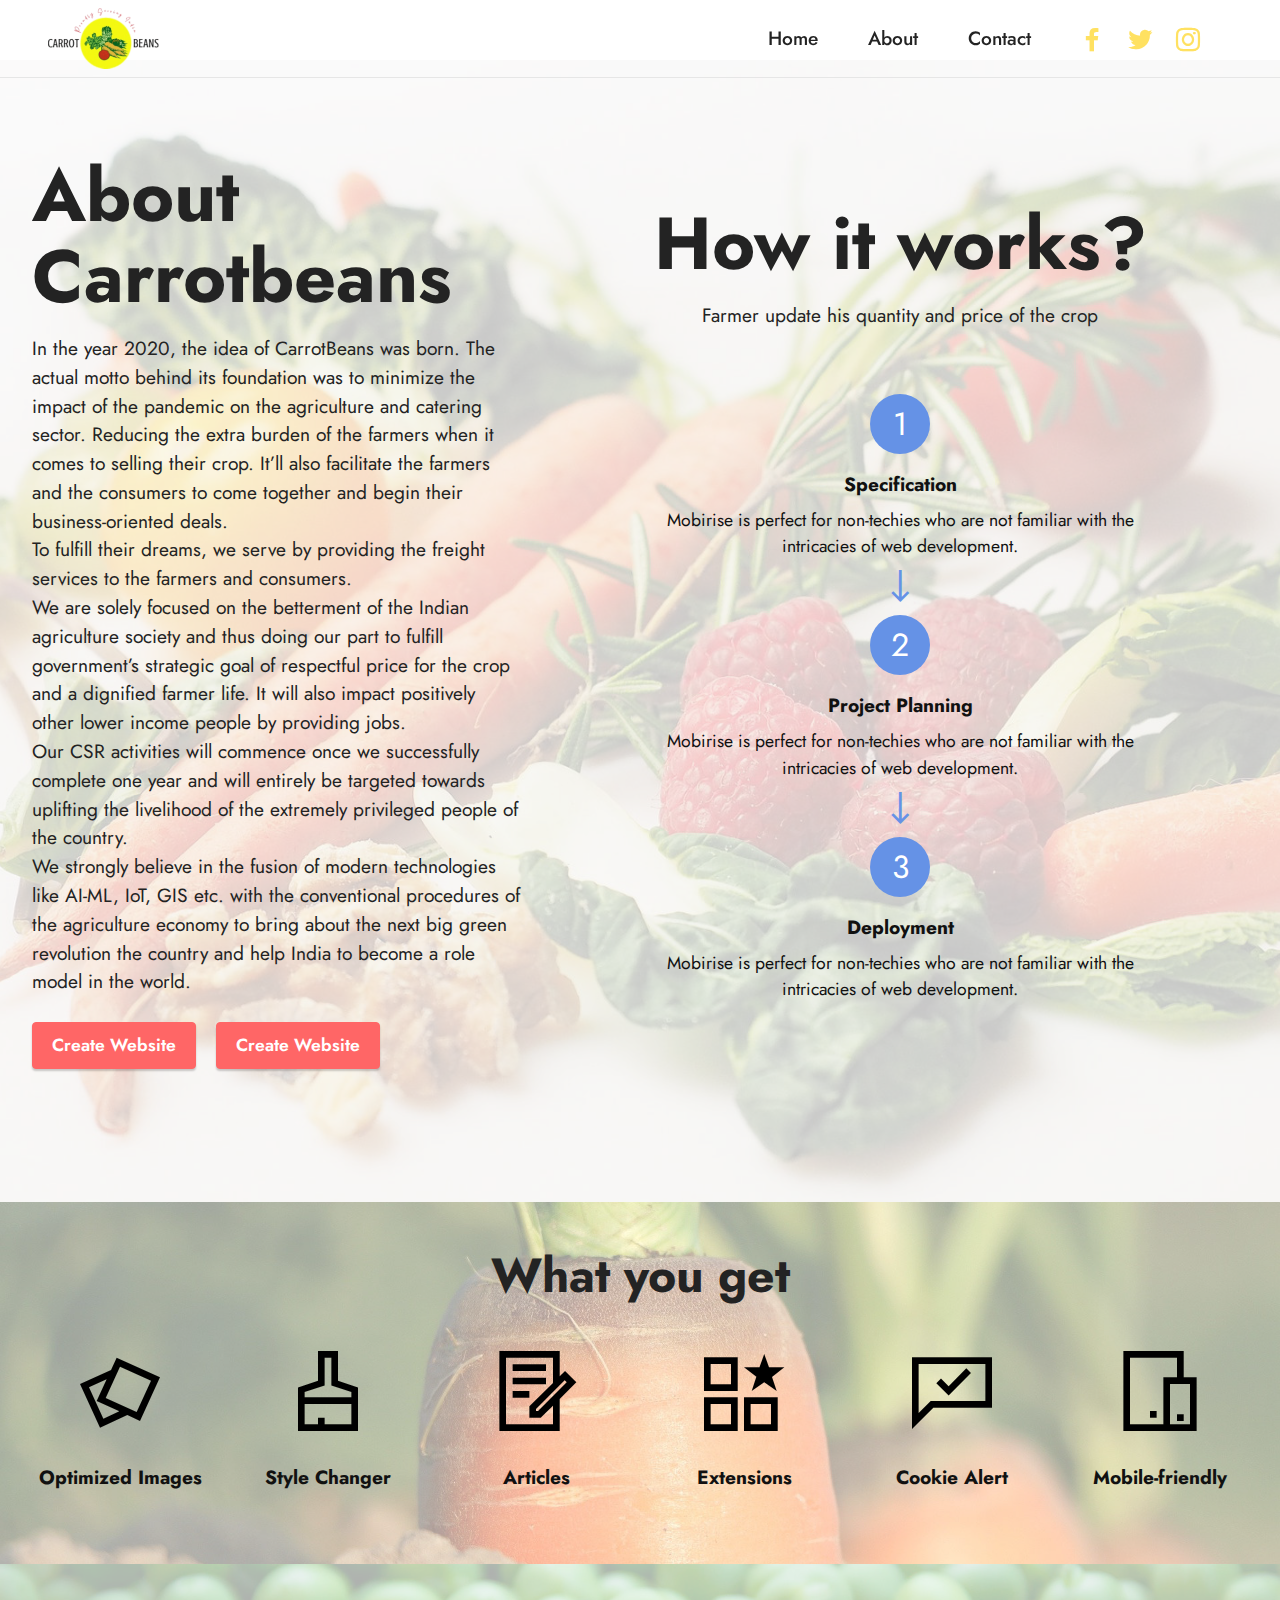
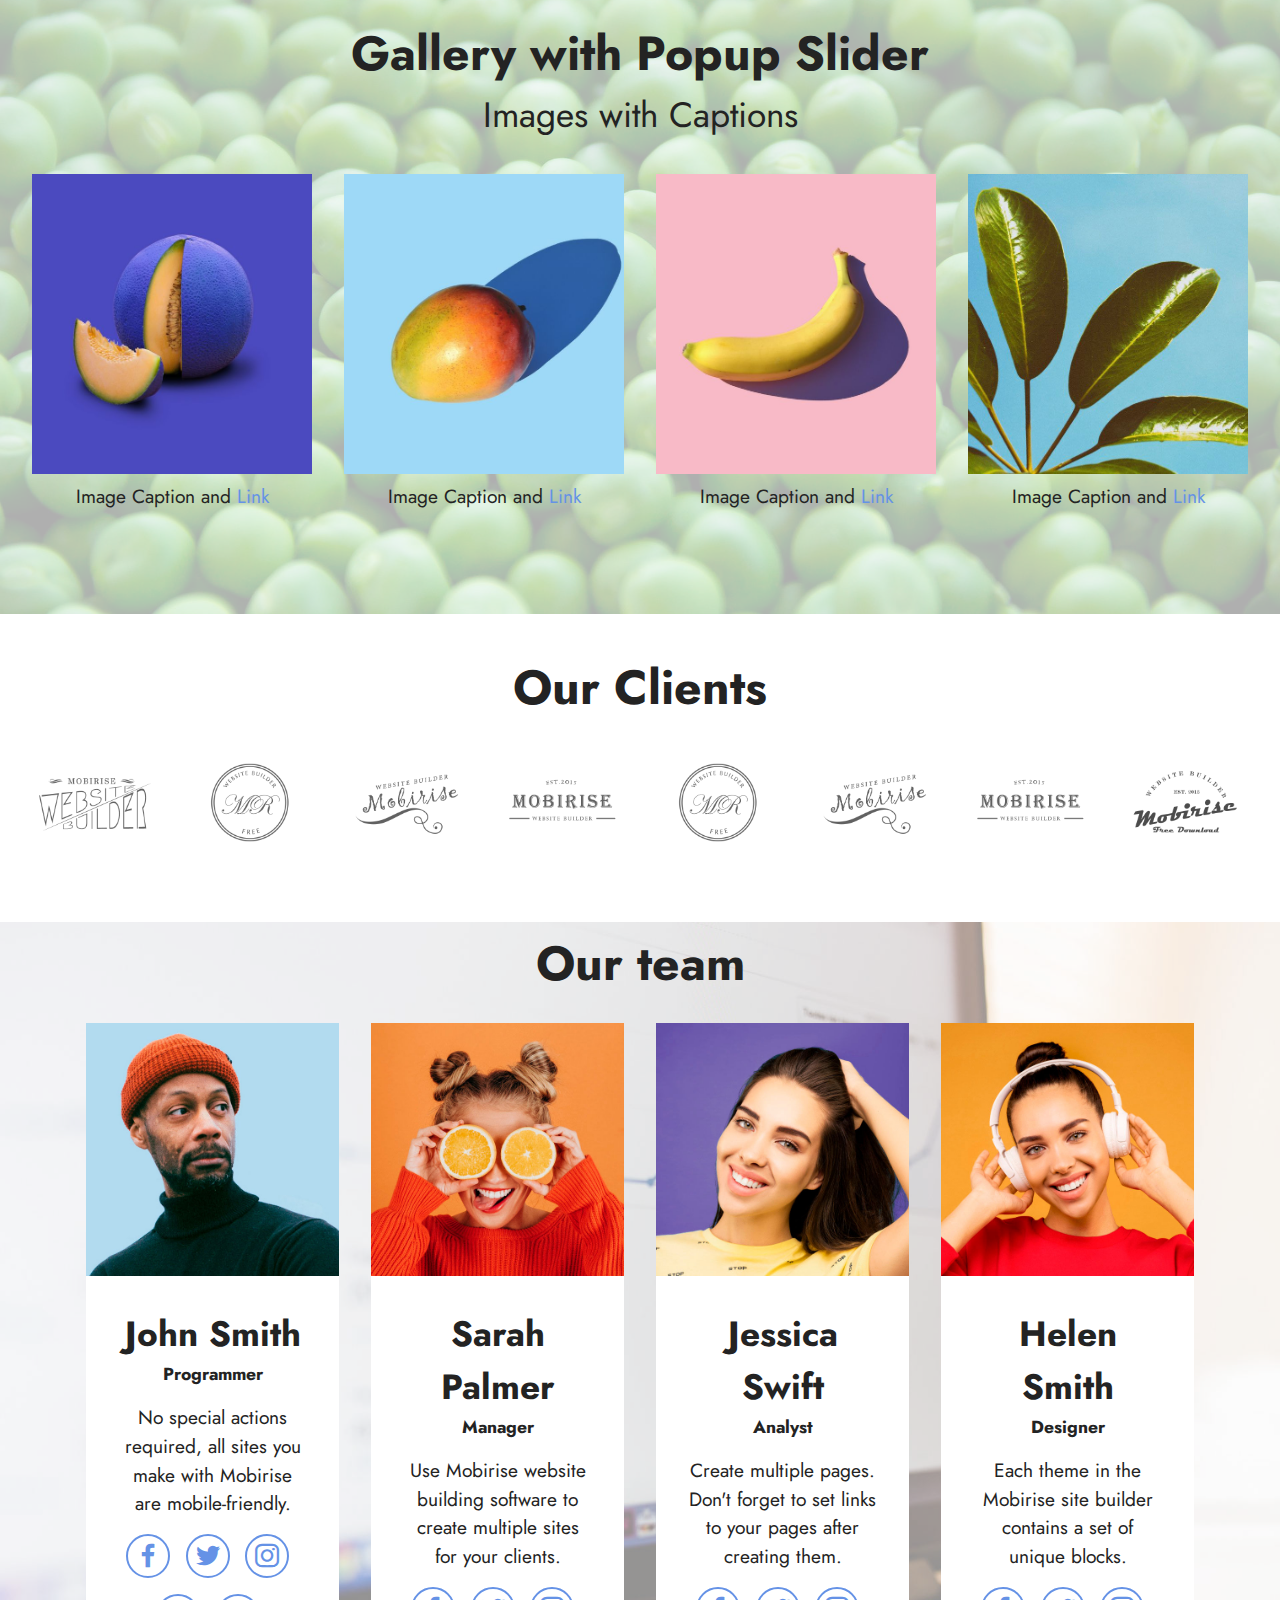
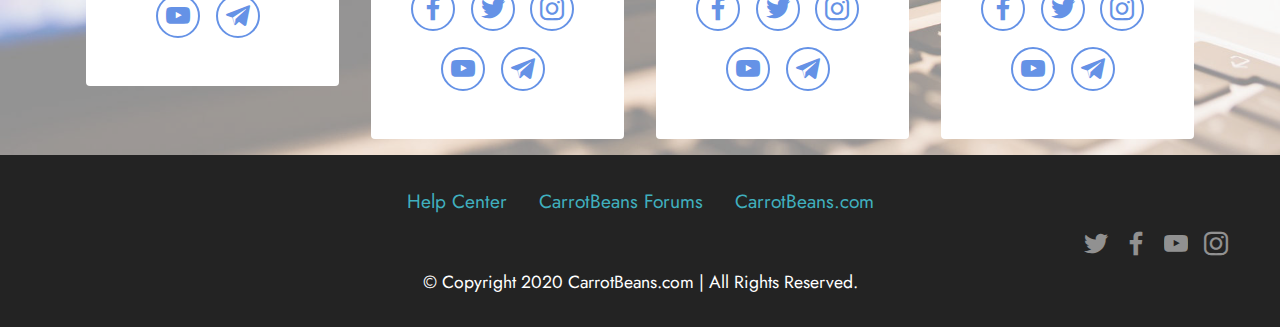
==== commit 9778c7e7: "edit" ====
--- a/index.html
+++ b/index.html
@@ -35,7 +35,7 @@
         <div class="container-fluid">
             <div class="navbar-brand">
                 <span class="navbar-logo">
-                    <a href="https://mobiri.se">
+                    <a href="https://www.carrotbeans.com">
                         <img src="assets/images/logocb-221x121.png" alt="Mobirise" style="height: 3.8rem;">
                     </a>
                 </span>
@@ -50,16 +50,16 @@
                 </div>
             </button>
             <div class="collapse navbar-collapse" id="navbarSupportedContent">
-                <ul class="navbar-nav nav-dropdown nav-right" data-app-modern-menu="true"><li class="nav-item"><a class="nav-link link text-black display-7" href="#" data-bs-toggle="dropdown" data-bs-auto-close="outside">Home</a></li>
-                    <li class="nav-item"><a class="nav-link link text-black display-7" href="index.html#bottom">About</a></li><li class="nav-item"><a class="nav-link link text-black display-7" href="contact.html">Contact</a></li></ul>
+                <ul class="navbar-nav nav-dropdown nav-right" data-app-modern-menu="true"><li class="nav-item"><a class="nav-link link text-black display-7" href="https://www.carrotbeans.com" data-bs-toggle="dropdown" data-bs-auto-close="outside">Home</a></li>
+                    <li class="nav-item"><a class="nav-link link text-black text-primary display-7" href="index.html#bottom">About</a></li><li class="nav-item"><a class="nav-link link text-black text-primary display-7" href="contact.html">Contact</a></li></ul>
                 <div class="icons-menu">
-                    <a class="iconfont-wrapper" href="https://mobiri.se" target="_blank">
+                    <a class="iconfont-wrapper" href="https://www.facebook.com" target="_blank">
                         <span class="p-2 mbr-iconfont socicon-facebook socicon"></span>
                     </a>
-                    <a class="iconfont-wrapper" href="https://mobiri.se" target="_blank">
+                    <a class="iconfont-wrapper" href="https://www.twitter.com" target="_blank">
                         <span class="p-2 mbr-iconfont socicon-twitter socicon"></span>
                     </a>
-                    <a class="iconfont-wrapper" href="https://mobiri.se" target="_blank">
+                    <a class="iconfont-wrapper" href="https://www.instagram.com" target="_blank">
                         <span class="p-2 mbr-iconfont socicon-instagram socicon"></span>
                     </a>
                     
@@ -80,14 +80,13 @@
     <div class="container-fluid">
         <div class="row">
             <div class="col-12 col-lg-5">
-                <h1 class="mbr-section-title mbr-fonts-style mb-3 display-1"><strong>How it works?</strong></h1>
-                
+                <h1 class="mbr-section-title mbr-fonts-style mb-3 display-1"><strong>About Carrotbeans</strong></h1>
                 <p class="mbr-text mbr-fonts-style display-7">In the year 2020, the idea of CarrotBeans was born. The actual motto behind its foundation was to minimize the impact of the pandemic on the agriculture and catering sector. Reducing the extra burden of the farmers when it comes to selling their crop. It’ll also facilitate the farmers and the consumers to come together and begin their business-oriented deals.
 <br>To fulfill their dreams, we serve by providing the freight services to the farmers and consumers.
 <br>We are solely focused on the betterment of the Indian agriculture society and thus doing our part to fulfill government’s strategic goal of respectful price for the crop and a dignified farmer life. It will also impact positively other lower income people by providing jobs.
 <br>Our CSR activities will commence once we successfully complete one year and will entirely be targeted towards uplifting the livelihood of the extremely privileged people of the country.
 <br>We strongly believe in the fusion of modern technologies like AI-ML, IoT, GIS etc. with the conventional procedures of the agriculture economy to bring about the next big green revolution the country and help India to become a role model in the world.&nbsp;<br></p>
-                <div class="mbr-section-btn mt-3"><a class="btn btn-secondary display-4" href="https://mobiri.se">Create Website</a> <a class="btn btn-secondary display-4" href="https://mobiri.se">Create Website</a></div>
+                <div class="mbr-section-btn mt-3"><a class="btn btn-secondary display-4" href="contact.html">Create Website</a> <a class="btn btn-secondary display-4" href="contact.html">Create Website</a></div>
             </div>
             <div class="col-12 col-lg-7">
                 <div class="features20 cid-sIHbsM94Np" id="features21-u">
@@ -95,14 +94,10 @@
                         <div class="col-md-12 col-lg-10">
                             <div class="card-wrapper mb-4">
                                 <div class="card-box align-center">
-                                    <h4 class="card-title mbr-fonts-style mb-4 display-2">
-                                        <strong>Steps</strong>
-                                    </h4>
+                                    <!-- <h1 class="card-title mbr-fonts-style mb-4 display-2"> -->
+                                        <h1 class="mbr-section-title mbr-fonts-style mb-3 display-1"><strong>How it works?</strong></h1>
                                     <p class="mbr-text mbr-fonts-style mb-4 display-7">
-                                        Mobirise is a free offline app for Windows and Mac to easily create small/medium websites,
-                                        landing pages, online resumes and portfolios. 2500+ beautiful website blocks, templates and
-                                        themes help you to start easily.</p>
-                                    
+                                        Farmer update his quantity and price of the crop</p>
                                 </div>
                             </div>
                         </div>
@@ -401,27 +396,27 @@
                         </p>
                         <div class="social-row display-7">
                             <div class="soc-item">
-                                <a href="https://www.facebook.com/Mobirise/" target="_blank">
+                                <a href="https://www.facebook.com/" target="_blank">
                                     <span class="mbr-iconfont socicon socicon-facebook"></span>
                                 </a>
                             </div>
                             <div class="soc-item">
-                                <a href="https://twitter.com/mobirise" target="_blank">
+                                <a href="https://twitter.com/" target="_blank">
                                     <span class="mbr-iconfont socicon socicon-twitter"></span>
                                 </a>
                             </div>
                             <div class="soc-item">
-                                <a href="https://instagram.com/mobirise" target="_blank">
+                                <a href="https://instagram.com/" target="_blank">
                                     <span class="mbr-iconfont socicon socicon-instagram"></span>
                                 </a>
                             </div>
                             <div class="soc-item">
-                                <a href="https://www.youtube.com/c/mobirise" target="_blank">
+                                <a href="https://www.youtube.com/" target="_blank">
                                     <span class="mbr-iconfont socicon socicon-youtube"></span>
                                 </a>
                             </div>
                             <div class="soc-item">
-                                <a href="https://twitter.com/mobirise" target="_blank">
+                                <a href="https://twitter.com/" target="_blank">
                                     <span class="mbr-iconfont socicon socicon-telegram"></span>
                                 </a>
                             </div>
@@ -448,27 +443,27 @@
                         </p>
                         <div class="social-row display-7">
                             <div class="soc-item">
-                                <a href="https://www.facebook.com/Mobirise/" target="_blank">
+                                <a href="https://www.facebook.com/" target="_blank">
                                     <span class="mbr-iconfont socicon socicon-facebook"></span>
                                 </a>
                             </div>
                             <div class="soc-item">
-                                <a href="https://twitter.com/mobirise" target="_blank">
+                                <a href="https://twitter.com/" target="_blank">
                                     <span class="mbr-iconfont socicon socicon-twitter"></span>
                                 </a>
                             </div>
                             <div class="soc-item">
-                                <a href="https://instagram.com/mobirise" target="_blank">
+                                <a href="https://instagram.com/" target="_blank">
                                     <span class="mbr-iconfont socicon socicon-instagram"></span>
                                 </a>
                             </div>
                             <div class="soc-item">
-                                <a href="https://www.youtube.com/c/mobirise" target="_blank">
+                                <a href="https://www.youtube.com/" target="_blank">
                                     <span class="mbr-iconfont socicon socicon-youtube"></span>
                                 </a>
                             </div>
                             <div class="soc-item">
-                                <a href="https://twitter.com/mobirise" target="_blank">
+                                <a href="https://twitter.com/" target="_blank">
                                     <span class="mbr-iconfont socicon socicon-telegram"></span>
                                 </a>
                             </div>
@@ -495,27 +490,27 @@
                         </p>
                         <div class="social-row display-7">
                             <div class="soc-item">
-                                <a href="https://www.facebook.com/Mobirise/" target="_blank">
+                                <a href="https://www.facebook.com/" target="_blank">
                                     <span class="mbr-iconfont socicon socicon-facebook"></span>
                                 </a>
                             </div>
                             <div class="soc-item">
-                                <a href="https://twitter.com/mobirise" target="_blank">
+                                <a href="https://twitter.com/" target="_blank">
                                     <span class="mbr-iconfont socicon socicon-twitter"></span>
                                 </a>
                             </div>
                             <div class="soc-item">
-                                <a href="https://instagram.com/mobirise" target="_blank">
+                                <a href="https://instagram.com/" target="_blank">
                                     <span class="mbr-iconfont socicon socicon-instagram"></span>
                                 </a>
                             </div>
                             <div class="soc-item">
-                                <a href="https://www.youtube.com/c/mobirise" target="_blank">
+                                <a href="https://www.youtube.com/" target="_blank">
                                     <span class="mbr-iconfont socicon socicon-youtube"></span>
                                 </a>
                             </div>
                             <div class="soc-item">
-                                <a href="https://twitter.com/mobirise" target="_blank">
+                                <a href="https://twitter.com/" target="_blank">
                                     <span class="mbr-iconfont socicon socicon-telegram"></span>
                                 </a>
                             </div>
@@ -542,27 +537,27 @@
                         </p>
                         <div class="social-row display-7">
                             <div class="soc-item">
-                                <a href="https://www.facebook.com/Mobirise/" target="_blank">
+                                <a href="https://www.facebook.com/" target="_blank">
                                     <span class="mbr-iconfont socicon socicon-facebook"></span>
                                 </a>
                             </div>
                             <div class="soc-item">
-                                <a href="https://twitter.com/mobirise" target="_blank">
+                                <a href="https://twitter.com/" target="_blank">
                                     <span class="mbr-iconfont socicon socicon-twitter"></span>
                                 </a>
                             </div>
                             <div class="soc-item">
-                                <a href="https://instagram.com/mobirise" target="_blank">
+                                <a href="https://instagram.com/" target="_blank">
                                     <span class="mbr-iconfont socicon socicon-instagram"></span>
                                 </a>
                             </div>
                             <div class="soc-item">
-                                <a href="https://www.youtube.com/c/mobirise" target="_blank">
+                                <a href="https://www.youtube.com/" target="_blank">
                                     <span class="mbr-iconfont socicon socicon-youtube"></span>
                                 </a>
                             </div>
                             <div class="soc-item">
-                                <a href="https://twitter.com/mobirise" target="_blank">
+                                <a href="https://twitter.com/" target="_blank">
                                     <span class="mbr-iconfont socicon socicon-telegram"></span>
                                 </a>
                             </div>
@@ -590,7 +585,7 @@
                     
                     
                     
-                <li class="foot-menu-item mbr-fonts-style display-7"><a href="https://mobirise.com/help/" class="text-success">Help Center</a></li><li class="foot-menu-item mbr-fonts-style display-7"><a href="http://forums.mobirise.com/" class="text-success">Mobirise Forums</a></li><li class="foot-menu-item mbr-fonts-style display-7"><a href="https://mobirise.com/" class="text-success">Mobirise.com</a></li></ul>
+                <li class="foot-menu-item mbr-fonts-style display-7"><a href="#" class="text-success">Help Center</a></li><li class="foot-menu-item mbr-fonts-style display-7"><a href="#" class="text-success">CarrotBeans Forums</a></li><li class="foot-menu-item mbr-fonts-style display-7"><a href="#" class="text-success">CarrotBeans.com</a></li></ul>
             </div>
             <div class="row social-row">
                 <div class="social-list align-right pb-2">
@@ -601,19 +596,19 @@
                     
                     
                 <div class="soc-item">
-                        <a href="https://twitter.com/mobirise" target="_blank">
+                        <a href="https://twitter.com/" target="_blank">
                             <span class="socicon-twitter socicon mbr-iconfont mbr-iconfont-social"></span>
                         </a>
                     </div><div class="soc-item">
-                        <a href="https://www.facebook.com/pages/Mobirise/1616226671953247" target="_blank">
+                        <a href="https://www.facebook.com/" target="_blank">
                             <span class="socicon-facebook socicon mbr-iconfont mbr-iconfont-social"></span>
                         </a>
                     </div><div class="soc-item">
-                        <a href="https://www.youtube.com/c/mobirise" target="_blank">
+                        <a href="https://www.youtube.com/" target="_blank">
                             <span class="socicon-youtube socicon mbr-iconfont mbr-iconfont-social"></span>
                         </a>
                     </div><div class="soc-item">
-                        <a href="https://instagram.com/mobirise" target="_blank">
+                        <a href="https://instagram.com/" target="_blank">
                             <span class="mbr-iconfont mbr-iconfont-social socicon-instagram socicon"></span>
                         </a>
                     </div></div>
@@ -627,7 +622,7 @@
     </div>
 </section>
 
-<section style="background-color: #fff; font-family: -apple-system, BlinkMacSystemFont, 'Segoe UI', 'Roboto', 'Helvetica Neue', Arial, sans-serif; color:#aaa; font-size:12px; padding: 0; align-items: center; display: flex;"><a href="https://mobirise.site/t" style="flex: 1 1; height: 3rem; padding-left: 1rem;"></a><p style="flex: 0 0 auto; margin:0; padding-right:1rem;">Created with <a href="https://mobirise.site/a" style="color:#aaa;">Mobirise</a></p></section><script src="assets/bootstrap/js/bootstrap.bundle.min.js"></script>  <script src="assets/parallax/jarallax.js"></script>  <script src="assets/smoothscroll/smooth-scroll.js"></script>  <script src="assets/ytplayer/index.js"></script>  <script src="assets/dropdown/js/navbar-dropdown.js"></script>  <script src="assets/theme/js/script.js"></script>  
+<!-- <section style="background-color: #fff; font-family: -apple-system, BlinkMacSystemFont, 'Segoe UI', 'Roboto', 'Helvetica Neue', Arial, sans-serif; color:#aaa; font-size:12px; padding: 0; align-items: center; display: flex;"><a href="https://mobirise.site/t" style="flex: 1 1; height: 3rem; padding-left: 1rem;"></a><p style="flex: 0 0 auto; margin:0; padding-right:1rem;">Created with <a href="https://mobirise.site/a" style="color:#aaa;">Mobirise</a></p></section><script src="assets/bootstrap/js/bootstrap.bundle.min.js"></script>  <script src="assets/parallax/jarallax.js"></script>  <script src="assets/smoothscroll/smooth-scroll.js"></script>  <script src="assets/ytplayer/index.js"></script>  <script src="assets/dropdown/js/navbar-dropdown.js"></script>  <script src="assets/theme/js/script.js"></script>   -->
   
   
 </body>
